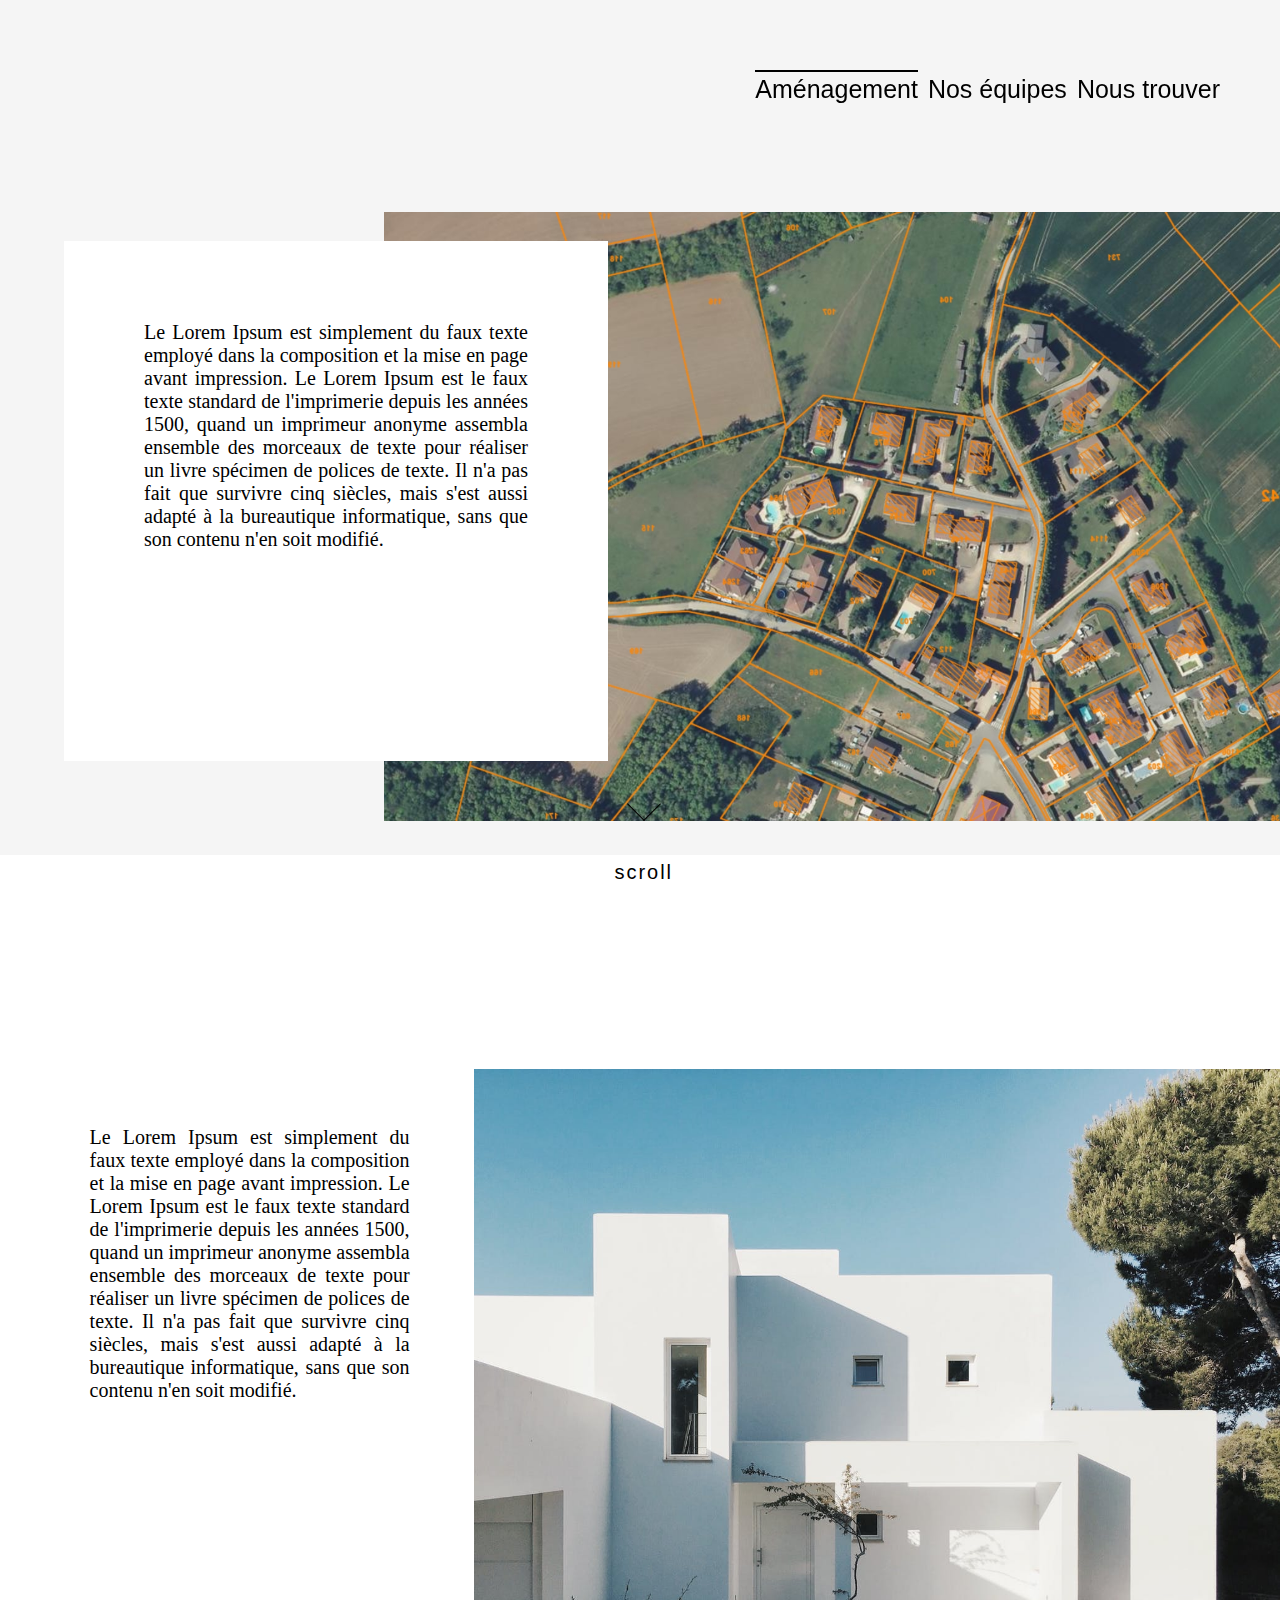
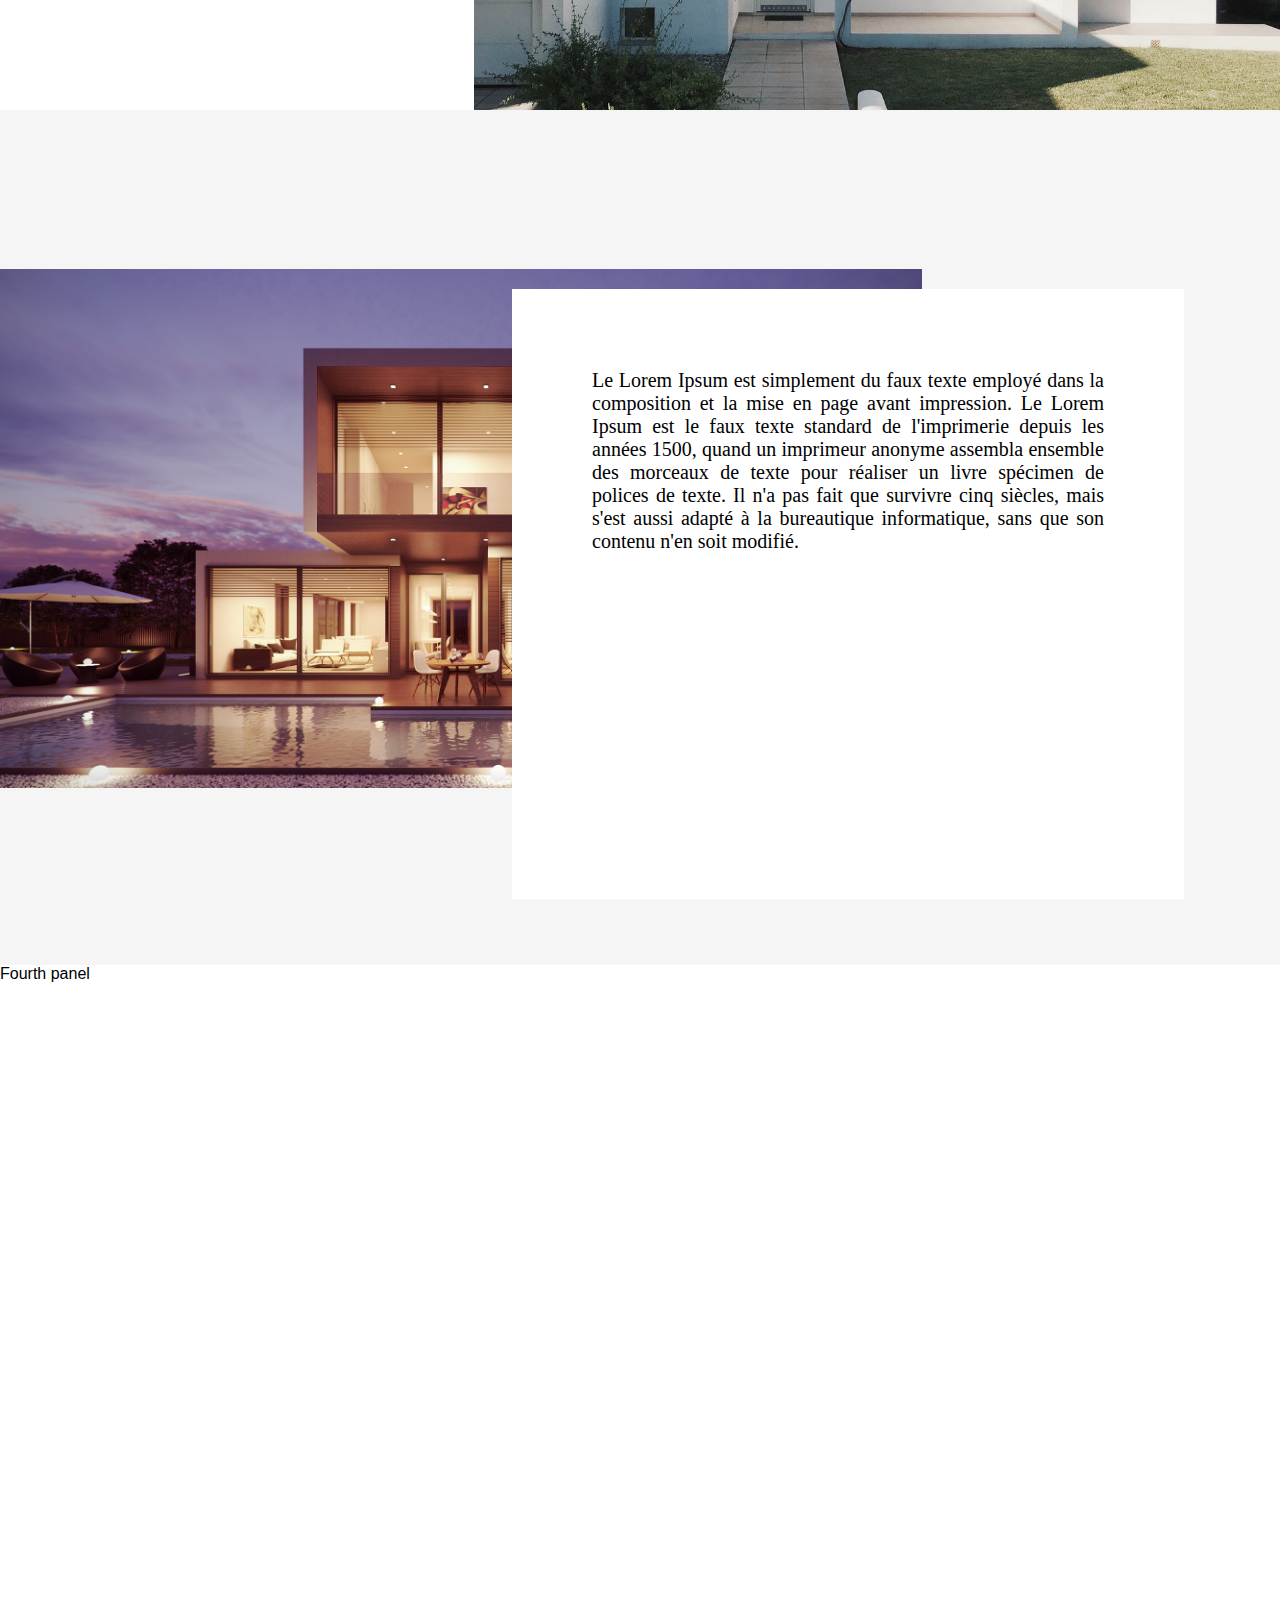
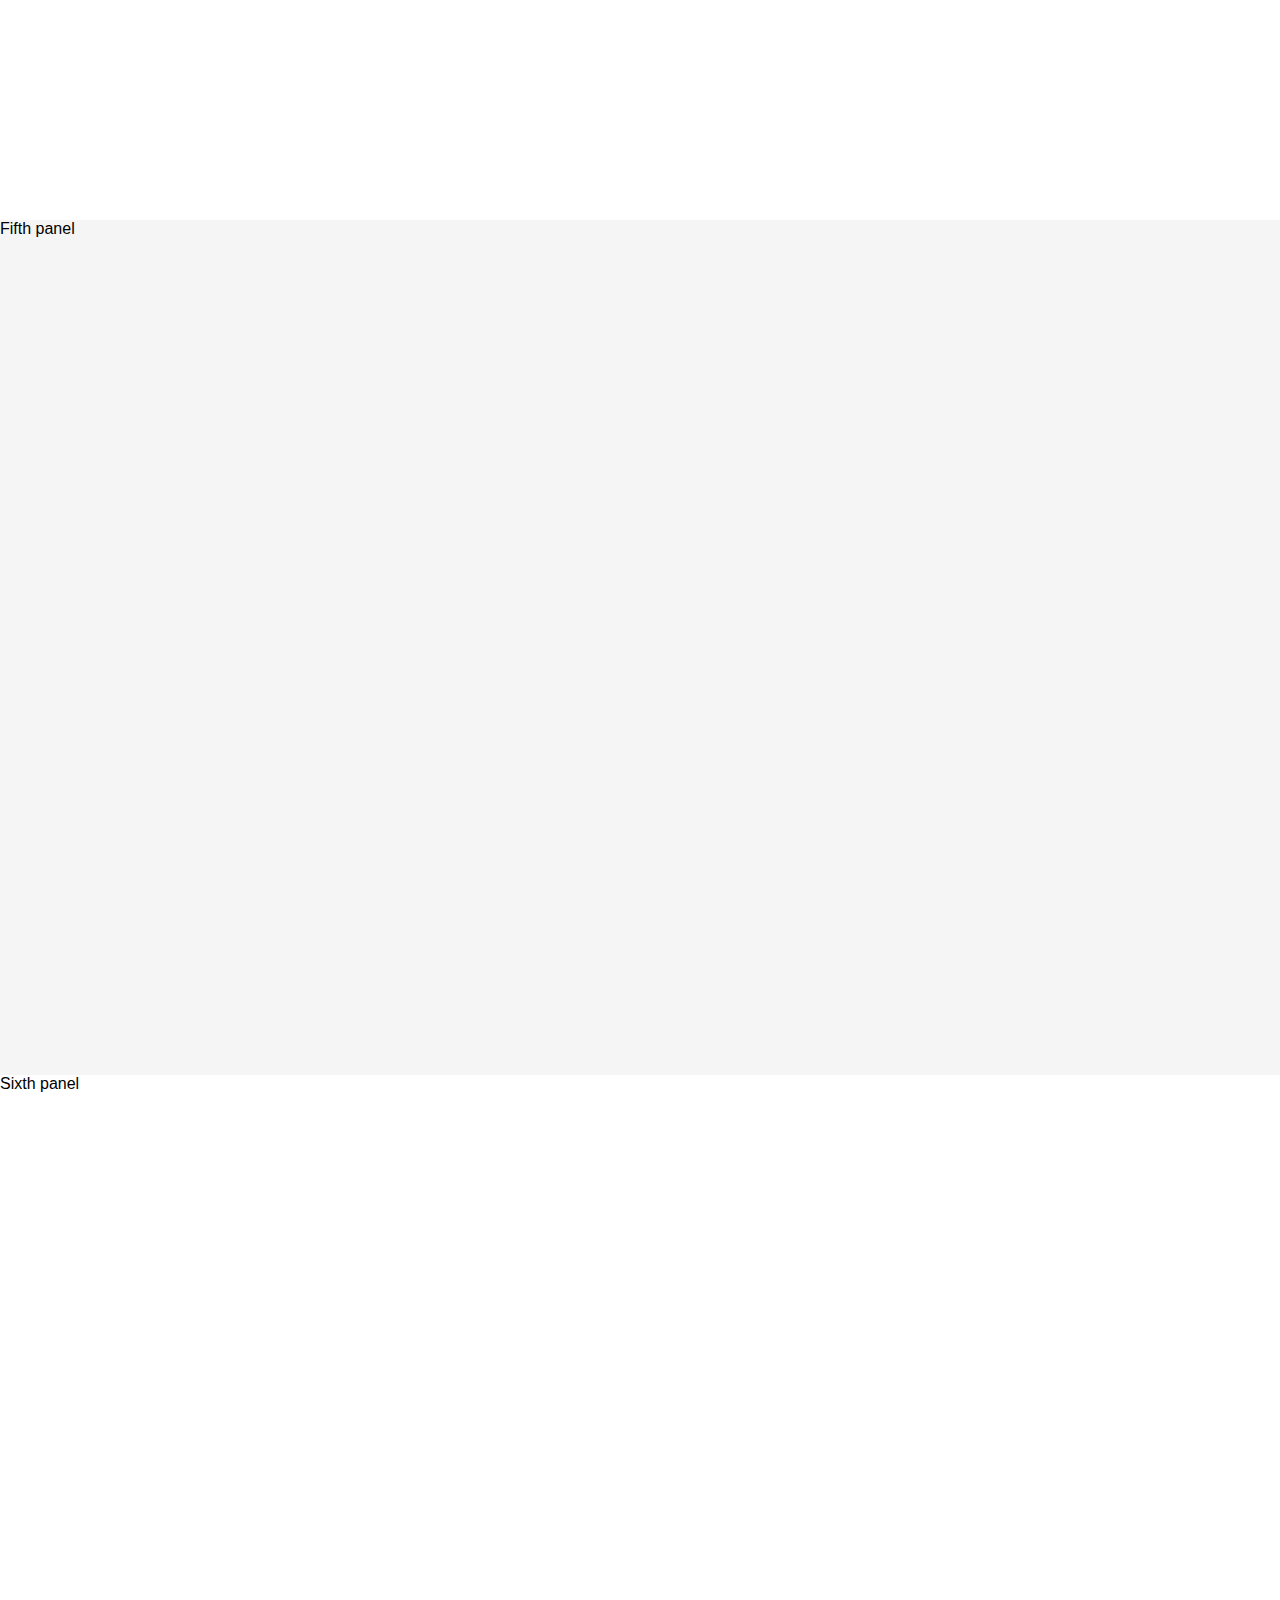
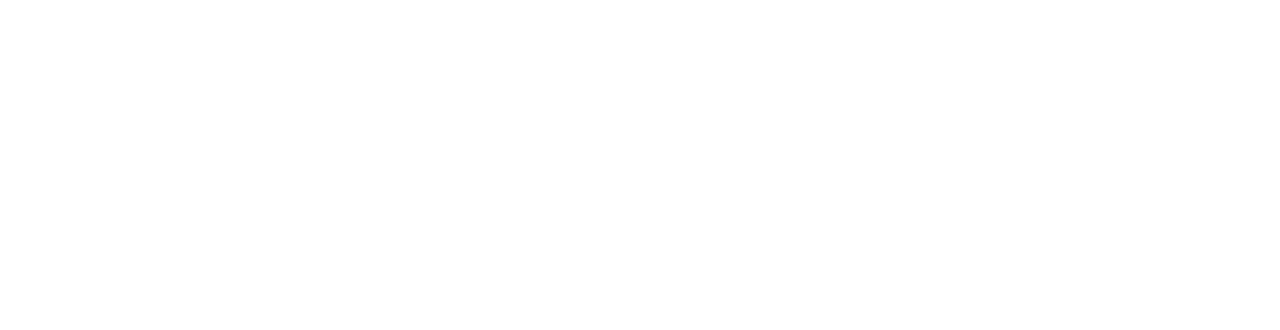
==== Capital Terre/amenagement.html @ e750281b "Addition des fichiers" ====
<!doctype html>
<html lang="fr">

<head>
    <meta charset="utf-8">
    <title>Projet</title>
    <link rel="stylesheet" href="styleAmenagement.css">
    <link href="https://fonts.googleapis.com/css?family=Cormorant+Garamond:300,300i,400,400i,500,500i,600,600i,700,700i|Overpass:100,100i,200,200i,300,300i,400,400i,600,600i,700,700i,800,800i,900,900i&display=swap" rel="stylesheet">
    <link href="https://fonts.googleapis.com/css?family=Playfair+Display:400,400i,700,700i,900,900i&display=swap" rel="stylesheet">
    <meta name="viewport" content="with=device-with, initial-scale=1.0, maximum-scalee=1.0, user-scalable=0"/>
</head>

<body>

<!--<audio class="audio1">
    <source src="FL03.aac" type="audio/aac">
</audio>-->

<div id="divIntro"></div>

<section id="section05" class="fleche">
    <a href="#section05"><span></span>scroll</a>
</section>

<div id="textTitreMob">Construction</div>

<div id="navbar" class="">

    <div id="divPetitLogoNav">
        <img id="imgPetitLogoNav" src="Asset/Image/logoPng.png" alt="petit logo du domaine">
        <img id="imgBurger" src="Asset/Image/burger.png" alt="burger">
    </div>

    <div id="sectionNav">
        <div id="sectionPlacement" class="">
            <a title="Titre du lien" href="index.html"><p class="onglet">Accueil</p></a>
            <a title="Titre du lien" href="construction.html"><p class="onglet">Construction</p></a>
            <a title="Titre du lien" href="amenagement.html"><p class="onglet">Aménagement</p></a>
            <a title="Titre du lien" href="nosequipes.html"><p class="onglet">Nos équipes</p></a>
            <a title="Titre du lien" href="noustrouver.html"><p class="onglet">Nous trouver</p></a>

        </div>
    </div>
</div>

    <!-- <div id="phraseTop"><p>espace privé de culte des <strong>arts souterrains </strong> <br/>et des <strong>musiques
         amplifiées </strong> ~ Altkirch / Sud~Alsace ~ </p></div>-->

</div>


<div id="mainStack">
    <div id="panel1" class="panel">

            <div class="divContenuPanel1">

                <p>Le Lorem Ipsum est simplement du faux texte employé dans la composition et la mise en page avant
                    impression. Le Lorem Ipsum est le faux texte standard de l'imprimerie depuis les années 1500, quand un
                    imprimeur anonyme assembla ensemble des morceaux de texte pour réaliser un livre spécimen de polices de
                    texte. Il n'a pas fait que survivre cinq siècles, mais s'est aussi adapté à la bureautique informatique,
                    sans que son contenu n'en soit modifié. </p>

                <img id="imgPanel1" src="Asset/Image/amenagement/cadastre1.jpg" alt="image Evenement">
                <img id="imgPanel1Mob"  src="Asset/Image/amenagement/cadastre1.jpg" alt="image Evenement">

            </div>

    </div>

    <div id="panel2" class="panel">

        <div class="divContenuPanel2">

            <p>Le Lorem Ipsum est simplement du faux texte employé dans la composition et la mise en page avant
                impression. Le Lorem Ipsum est le faux texte standard de l'imprimerie depuis les années 1500, quand un
                imprimeur anonyme assembla ensemble des morceaux de texte pour réaliser un livre spécimen de polices de
                texte. Il n'a pas fait que survivre cinq siècles, mais s'est aussi adapté à la bureautique informatique,
                sans que son contenu n'en soit modifié. </p>
            <img id="imgPanel2" src="Asset/Image/maison3.jpeg" alt="image Evenement">


            <!-- <img id="imgPanel2Mob"  src="Asset/Image/imageConstructionMob.jpg" alt="image Evenement">-->


        </div>
    </div>
    <div id="panel3" class="panel">

        <div class="divContenuPanel3">

            <p>Le Lorem Ipsum est simplement du faux texte employé dans la composition et la mise en page avant
                impression. Le Lorem Ipsum est le faux texte standard de l'imprimerie depuis les années 1500, quand un
                imprimeur anonyme assembla ensemble des morceaux de texte pour réaliser un livre spécimen de polices de
                texte. Il n'a pas fait que survivre cinq siècles, mais s'est aussi adapté à la bureautique informatique,
                sans que son contenu n'en soit modifié. </p>

            <img id="imgPanel3" src="Asset/Image/maison2.jpg" alt="image Evenement">

        </div>
    </div>
    <div id="panel4" class="panel">
        <a name="4"></a>
        Fourth panel
    </div>
    <div id="panel5" class="panel">
        <a name="5"></a>
        Fifth panel
    </div>
    <div id="panel6" class="panel">
        <a name="6"></a>
        Sixth panel
    </div>
</div>


<script src="https://ajax.googleapis.com/ajax/libs/jquery/3.4.1/jquery.min.js"></script>
<script src="scriptAmenagement.js"></script>
</body>
</html>
---- Capital Terre/styleAmenagement.css ----
@font-face {
    font-family: "Ma Super Fonte medium";
    src: url('Asset/font/Futura/Vfutura-Medium.otf');
    font-weight: 600;

}





@font-face {
    font-family: "Ma Super Fonte light";
    font-weight: 300;
    src: url('Asset/font/Futura/Vfutura-Light.otf');

}

@font-face {
    font-family: "Ma Super Fonte heavy";
    font-weight: 600;
    src: url('Asset/font/Futura/Vfutura-Heavy.otf');
}

@font-face {
    font-family: "Ma Super Fonte bold";
    font-weight: bold;
    src: url('Asset/font/Futura/Vfutura-Bold.otf');
}

@font-face {
    font-family: "Astloch normal";
    src: url('Asset/font/Astloch/Astloch-Regular.ttf');
}

@font-face {
    font-family: "Astloch bold";
    font-weight: bold;
    src: url('Asset/font/Astloch/Astloch-Bold.ttf');
}

body {
    font-family: "Ma Super Fonte", Helvetica, Arial, sans-serif;
    height: 400VH;
    scroll-behavior: inherit;

}

a:link
{
    text-decoration:none;
    color: black;
}

a
{
    text-decoration:none;
    color: black;
}


#divHeaderFixe {
    width: 100vw;
    position: fixed;
    z-index: 100;

}


video {
    position: relative;
    top: 50%;
    left: 50%;
    min-width: 100%;
    min-height: 100%;
    width: auto;
    height: auto;
    z-index: -100;
    transform: translateX(-50%) translateY(-50%);
    /* background: url('//demosthenes.info/assets/images/polina.jpg') no-repeat;
      background-size: cover;*/
    transition: 0.1s opacity;
}

.stopfade {
    opacity: .5;
}

.videoTop {
    width: 100%;
    height: 100vh;
    overflow: hidden;

}



#navbar {
    position: relative;
    height: 10vh;
    width: 100%;
    position: fixed;
    display: flex;
    justify-content: flex-end;
    margin-top: 5vh;
    position: fixed;
    z-index: 2000;


}

#divIntro{
    position: absolute;
    top: 0;
    left: 0;
    width: 100vw;
    height: 100vh;
    background-color: white;
    z-index: 300;

}

#imgPetitLogoNav{
    position: absolute;
width: 5vw;
    height: auto;
    margin-top: 10px;
    right: 65vw;
    opacity: 0;
    transition: opacity 2s;

}

#imgBandeOblique{
    position: absolute;
    width: auto;
    height: 120vh;
    margin-top: 0;
    left: 40vw;
    opacity: 0.1;
    transition: opacity 0.1s;

}
#logo1{
position: absolute;
    top: 60%;
    right: 5%;
    left:-5%;

    max-width: auto;
    /*  height: 1000px;*/
    height: 1vh;
    opacity: 0;

    margin-top: 0;
transition: opacity 4s, left 2.8s, height 2.8s, top 2.8s;
    z-index: 500;

}

#logo2{
    position: absolute;
    top: 60%;
    right: 5%;
    left:-5%;

    max-width: auto;
    /*  height: 1000px;*/
    height: 1vh;
    opacity: 0;

    margin-top: 0;
    transition: opacity 4s, left 2.5s, height 2s, top 2s;
    z-index: 500;

}

#imgBurger{display: none;}

#sectionNav {

    display: flex;
    flex-direction: row;
    justify-content: flex-end;
    width: 80%;
    margin-left: 70vh;
    margin-right: 5vh;


}


#sectionPlacement {
    position: relative;
    width: 100%;
    display: flex;
    /*flex-direction: column;*/
    flex-direction: row;
    justify-content: space-around;
    /* justify-content: flex-start;*/
    margin-right: 0vh;
    color: black;
    font-size: 25px;
    font-family: "Ma Super Fonte medium", Helvetica, Arial, sans-serif;
    opacity: 1;
    padding-left: 10px;
    padding-right: 10px;
    background: rgba(255,255,255,0);
    transition: background-color 0.3s, color 0.3s;
}



.onglet{
    padding-left: 0px;
    padding-right: 0px;
    padding-top: 3px;
    margin-left: 5px;
    margin-right: 5px;
    border-top: solid 2px;
    border-top-color:rgba(0,0,0,0);
    background-color: rgba(255,255,255,0);
    height: 40px;
    opacity: 0;
    transition: padding-right 0.5s, padding-left 0.5s, background-color 0.5s, opacity 6s;
    white-space: nowrap;


}


.onglet:hover{
    cursor: pointer;
    padding-left: 30px;
    padding-right: 30px;
    padding-top: 3px;
    border-top: solid 2px;
    border-top-color: rgb(0, 0, 0);
    background-color: rgba(255,255,255,1);
    transition: padding-right 0.5s, padding-left 0.5s, background-color 0.5s, border-top-color 0.5s;
}

.ongletSurFondBlanc:hover{

    background-color: rgba(255,255,255,1);
    border-top-color:rgba(0,0,0,1);


}


#divLogoNav {
    width: 40%;
    left: 0px;
    min-width: 500px;
    transition: opacity 0.3s;
    height: 100%;

}

#imgLogoNav {
    position: absolute;
    top: -10%;
    right: 5%;
    left:-55%;

    max-width: auto;
  /*  height: 1000px;*/
    height: 120vh;
    opacity: 0;

    margin-top: 0;
    transition: opacity 4s, left 2s, height 2s;
    z-index: 400;

}


#divTextCapitalsTerre {
    position: absolute;
    width: 100%;

    height: 300px;
    top: 44%;
    left: 0;
    transition: opacity 0.1s;
    background-color: rgba(255,255,255,0.055);
    padding-left: 51vw;
   /* margin-top: -2vh;*/
   /* padding-bottom: 1px;
    padding-top: 1px 0;
*/
}

#textCapitalsTerre{

    /*font-family: 'Overpass', sans-serif;*/
   /*font-family: 'Cormorant Garamond', serif;*/
    font-family: 'Playfair Display', serif;
    /* font-family: "Ma Super Fonte light";*/
    /*position: relative;*/
    font-weight: 400;
   /* top:-100%;
    left: 0;*/
    margin-top: 0px;
    font-size: 7em;
    color: white;
    opacity: 0;
    letter-spacing: 0px;
   /* text-shadow:  2px 8px 3px rgba(0,0,0,0.1),
    0px -5px 35px rgba(255,255,255,0.5);*/
    transition: opacity 3s, letter-spacing 1s, padding-left 2s, font-size 1s;

}


#textTerres{
   /* font-family: 'Cormorant Garamond', serif;*/
    font-family: 'Playfair Display', serif;

   /* font-family: 'Overpass', sans-serif;*/
    /* font-family: "Ma Super Fonte light";*/
    position: relative;
    font-weight: 400;
    top: 0;
    left: 0;
    font-size: 7em;
    color: white;
    opacity: 0;
    letter-spacing: 0px;

    padding-left: 40vw;
    margin-top: 0vh;
    transition: opacity 3s, letter-spacing 1s, padding-left 2s, font-size 1s;

}

.paddingLefttMax{
    padding-left: 20vw;
}
.paddingLefttMaxT{
 right: -40%;
    visibility: hidden;
}


#phraseTop {
    position: absolute;
    color: white;
    font-size: 22px;
    font-family: "Ma Super Fonte light", Helvetica, Arial, sans-serif;
    letter-spacing: 7px;

    top: 64%;
    left: 60%;
    transition: opacity 0.1s;

}

#contenu {

    position: absolute;
    width: 100%;
    height: 95vh;
    top: 95vh;
    background-color: #f5f5f5;
    z-index: 101;
    opacity: 0.2;

}

/*/////    FLECHE QUI CLIGNOTTE   ////////////////////////////////////////////////////////////////////////////////////////////////////////*/

.fleche a {
    z-index: 2;
    display: inline-block;
    -webkit-transform: translate(0, -50%);
    transform: translate(0, -50%);
    color: black;
    font-family: "Ma Super Fonte light", Helvetica, Arial, sans-serif;
    letter-spacing: .1em;
    text-decoration: none;
    transition: opacity .3s;
}
.flech a:hover {
    opacity: .5;
}


#section05 a {
    padding-top: 70px;
}
#section05 a span {
    position: absolute;
    top: 0;
    left: 50%;
    width: 24px;
    height: 24px;
    margin-left: -12px;
    border-left: 1px solid black;
    border-bottom: 1px solid black;
    -webkit-transform: rotate(-45deg);
    transform: rotate(-45deg);
    -webkit-animation: sdb05 1.5s infinite;
    animation: sdb05 1.5s infinite;
    box-sizing: border-box;
}
@-webkit-keyframes sdb05 {
    0% {
        -webkit-transform: rotate(-45deg) translate(0, 0);
        opacity: 0;
    }
    50% {
        opacity: 1;
    }
    100% {
        -webkit-transform: rotate(-45deg) translate(-20px, 20px);
        opacity: 0;
    }
}
@keyframes sdb05 {
    0% {
        transform: rotate(-45deg) translate(0, 0);
        opacity: 0;
    }
    50% {
        opacity: 1;
    }
    100% {
        transform: rotate(-45deg) translate(-20px, 20px);
        opacity: 0;
    }
}



.fleche{
    position: absolute;
    top: 98vh;
    left: 48%;
    z-index: 2;
    display: inline-block;
    -webkit-transform: translate(0, -50%);
    transform: translate(0, -50%);
    color: #fff;
    font : normal 400 20px/1 'Josefin Sans', sans-serif;
    letter-spacing: .1em;
    text-decoration: none;
    transition: opacity .3s;
    z-index: 300;
}
.fleche a:hover {
    opacity: .5;
}

#imgPanel1Mob{
    display: none;
}

    /*transition: opacity 0.3s;*/






/*/////  FIN  FLECHE QUI CLIGNOTTE   ////////////////////////////////////////////////////////////////////////////////////////////////////////*/







* {
}
html, body {
    margin: 0;
    padding: 0;
    height: 100%;
}

#leftSidebar {
    position: fixed;
    top: 0;
    bottom: 0;
    left: 0;
    z-index: 2; /* needs to stay on top of the mainStack AND the sidePanel */
    /* for demo only: */
    min-width: 250px;
    border-right: 1px solid #000;
    background-color: rgba(255,255,255,0.5);
}
#leftSidebar > ul {
    /* all of these are for demo only: */
    list-style: none;
    margin: 0;
    padding: 0;
    width: 100%;
}
#leftSidebar > ul > li {
    /* all of these are for demo only: */
    width: 100%;
    padding: 10px 20px;
    border-bottom: 1px solid #999;
}
#panel1, #panel2, #panel3, #panel4, #panel5, #panel6 {

position: relative;
    /* all of these are for demo only: */
    width: 100%;
    height: 95vh;
    /* css3 way to say 100% of the viewport height. works on IE9+ and modern browsers. needs patch for iOS devices: https://gist.github.com/pburtchaell/e702f441ba9b3f76f587. also needs patch for print stylesheets (height:auto). */
z-index: 250;
}

.panel{
    overflow: hidden;
}

#panel1, #panel3, #panel5 {
    /* for demo only: */
    background-color: whitesmoke;
    opacity: 1;
}

#panel1{
    opacity: 1;

}

#panel2, #panel4, #panel6 {
    /* for demo only: */
    background-color: white;
    opacity: 1;
}

#panel2{
   /* -webkit-box-shadow: 0px 0px 37px 11px rgba(255,255,255,1);
    -moz-box-shadow: 0px 0px 37px 11px rgba(255,255,255,1);
    box-shadow: 0px 0px 37px 11px rgba(255,255,255,1);*/

    opacity: 1;
}


.divContenuPanel1{
    display: flex;
    flex-direction: row;
    position: relative;
    top: 30%;
    left: 10%;
    width: 80%;
    height: auto;
}

.divContenuPanel1 > p{
    font-family: "Ma Super Fonte light", Verdana;
    font-size: 20px;
    position: absolute;
    background-color: white;
    top: -4vh;
    left: -5vw;
    z-index: 2000;
    width: 30vw;
    height: 40vh;
    padding: 80px;
    text-align: justify;

}


#imgPanel1{
    width: 90%;
    height: 35%;
    margin-left: 20vw;
    margin-top: -5vh;
    object-fit: cover;

}

#imgPanel1Mob{
    width: 40%;
    height: auto;
    margin-right: 10vw;
    object-fit: cover;

}


.divContenuPanel2{
     display: flex;
     flex-direction: row;
     position: relative;
     top: 25%;
     left: 10%;
     width: 90%;
     height: auto;
 }

.divContenuPanel2 > p{
    font-family: "Ma Super Fonte light", Verdana;
    font-size: 20px;
    margin-top: 5%;
    margin-left: -3vw;
    margin-right: 5vw;
    text-align: justify;



}


#imgPanel2{
    width: 70%;
    height: auto;

    object-fit: cover;

}


.divContenuPanel3{
    display: flex;
    flex-direction: row;
    position: relative;
    top: 26%;
    left: 10%;
    width: 80%;
    height: auto;
}

.divContenuPanel3 > p{
    font-family: "Ma Super Fonte light", Verdana;
    font-size: 20px;
    position: absolute;
    background-color: white;
    top: -7vh;
    left: 30vw;
z-index: 2000;
    width: 40vw;
    height: 50vh;
    padding: 80px;
    text-align: justify;
}


#imgPanel3{
    width: 90%;
    height: 35%;
    margin-left: -10vw;
    margin-top: -7vh;
    object-fit: cover;

}


.divContenuPanel4{
    display: flex;
    flex-direction: row;
    position: relative;
    top: 26%;
    left: 5%;
    width: 80%;
    height: auto;
}

.divContenuPanel4 > p{
    font-family: "Ma Super Fonte light", Verdana;
    font-size: 20px;
    top: -7vh;
    left: -3vw;
    z-index: 2000;
    width: 25vw;
    height: 40vh;
    padding: 50px;
    padding-left: 70px;

    color: black;

    text-align: justify;
}


#imgPanel4{
    position: absolute;
    top: 0vh;
    left: 30vw;
    width: auto;
    height: 70vh;

    object-fit: cover;

}





#sidePanelButton {
    position: fixed;
    top: 0;
    right: 0;
    /* for demo only: */
    cursor: pointer;
    padding: 40px;
    border: 1px solid #000;
    background-color: tomato;
}
#sidePanel {
    width: 100%;
    height: 100vh; /* css3 way to say 100% of the viewport height. works on IE9+ and modern browsers. needs patch for iOS devices: https://gist.github.com/pburtchaell/e702f441ba9b3f76f587. also needs patch for print stylesheets (height:auto). */
    position: fixed;
    overflow-x: hidden;
    overflow-y: auto;
    top: 0;
    left: 100%;
    transition: left 0.4s; /* creates sliding motion */
    -webkit-transition: left 0.4s;
    z-index: 1; /* needs to be above the mainStack */
    background-color: tomato; /* you need to set a background-color here so this panel covers up the others when it slides in. */
    /* for demo only: */
    text-align: center;
    font-size: 50px;
}
#sidePanel.open {
    left: 0; /* move the sidePanel into the viewport when you click the button */
}

#textTitreMob {
    display: none;
}

@media screen and (max-width: 1240px) {


    #sectionPlacement {
        width: 130%;
        display: flex;
        flex-direction: row;
        justify-content: flex-start;

        height: 80px;
    }

    #sectionNav{
        margin-left: -20vw;
        margin-right: 0vh;
        width: 80vw;

    }

    #navbar{

        magin-left:-100px;

    }


    .onglet{

        padding-left: 0px;
        padding-right: 0px;
        padding-top: 3px;
        margin-left: 15px;
        margin-right: 15px;
        border-top: solid 2px;
        border-top-color:rgba(180,15,0,0);
        background-color: rgba(255,255,255,0);
        transition: padding-right 0.5s, padding-left 0.5s, background-color 0.5s;
    }


    #sectionPlacement {
        font-size: 22px;
    }


    #phraseTop {
        font-size: 17px;
        left: 35%;
    }

    #imgLogoNav {
        display: none;
    }

    #logo1div{
    display: none;
    }

    #logo2div{
        display: none;

    }


    #imgPetitLogoNav{
        left: 40px;
    }



}




@media screen and (max-width: 850px) {

    #imgPetitLogoNav{
        position: absolute;
        width: 5vw;
        height: auto;
        margin-top: 10px;
      left: 20px;
        opacity: 0;
        transition: opacity 2s;

    }


    #divTextCapitalsTerre {
        padding-left: 41vw;

    }

    .onglet{
        font-size: 17px;
    }
}

@media screen and (max-width: 700px) {

    #imgPanel1{
        display: none;
        visibility: hidden;
    }
    #imgPanel2{
        display: none;
    }

    #imgPanel1{
        display: block;
    }


    #imgPanel1Mob {
    width: 40%;
    height: auto;
    margin-right: 10vw;
    object-fit: cover;
    }

    #sectionPlacement {
        width: 100%;
        display: flex;
        flex-direction: column;
        justify-content: flex-start;
        margin-left: 90vh;
        height: 60vh;
    }

    .onglet{
        margin-bottom: 10px;
        margin-top: 10px;
        padding-right: 20px;
        padding-left: 20px;

    }


    .onglet:hover{

        padding-left: 20px;
        padding-right: 20px;
        padding-top: 3px;
        margin-left: 5px;
        margin-right: 5px;

        cursor: pointer;
       /* padding-right: 0px;
        padding-top: 0px;*/
        border-top: solid 2px;
        border-top-color:rgba(255,255,255,1);
        background-color: rgba(255,255,255,0.1);
        transition: padding-right 0.5s, padding-left 0.5s, background-color 0.5s, border-top-color 0.5s;
    }

    #sectionPlacement {
       display: none;
    }




    #divTextCapitalsTerre {
        position: absolute;
        width: 100%;
        height: 230px;
        top: 55%;
        left: 0;
        transition: opacity 0.1s;
        background-color: rgba(255,255,255,0.055);
        padding-left: 10vw;
        /* margin-top: -2vh;*/
        /* padding-bottom: 1px;
         padding-top: 1px 0;
     */
    }


    #imgPetitLogoNav{
        opacity: 1;
    }


    #sectionNav p {
        color: white;
        font-size: 20px;
        font-family: "Ma Super Fonte medium", Helvetica, Arial, sans-serif;

        margin-left: 7vh;
        margin-right: 3vw;

    }

    #phraseTop {
        display: none;
    }

    #imgPetitLogoNav{
        position: absolute;
        width: 10vh;
        height: auto;
        margin-top: -2vh;
        left: 5vw;
        opacity: 0;
        transition: opacity 2s;

    }
    #imgBurger{
        display: block;
        position: absolute;
        width: 7vh;
        height: auto;
        margin-top: -1vh;
        right: 3.5vw;
        opacity: 0.2;
        transition: opacity 2s;
    }

    #textLeDomaine{
        top: 0%;
        left: 1%;
        font-size: 2em;
    }

    #mainStack{
        margin-left: 0;
    }

    #panel1, #panel2, #panel3, #panel4, #panel5, #panel6 {
        width: 100vw;

    }


    .divContenuPanel1{
        display: flex;
        flex-direction: column;
        position: relative;
        top: 17vh;
        left: 10%;
        width: 80%;
        height: auto;
    }

    .divContenuPanel1 > p{
        font-family: "Ma Super Fonte light", Verdana;
        font-size: 17px;

    }

    #textTitreMob{
display: block;
        position: absolute;
        top: 6vh;
        left: 40vw;

        font-family: "Ma Super Fonte medium", Verdana;
        border-top: solid 1px;
        border-top-color:rgba(0,0,0,1);
        font-size: 20px;
        z-index: 400;


    }


    #imgPanel1{
display: none;


    }
    #imgPanel1Mob{
        display: block;
        width: 100%;
        height: auto;


    }

    .divContenuPanel2{
        display: flex;
        flex-direction: column;
        position: relative;
        top: 30%;
        left: 10%;
        width: 80%;
        height: auto;
    }

    .divContenuPanel2 > p{
        font-family: "Ma Super Fonte light", Verdana;
        font-size: 20px;

    }


    #imgPanel2{
        width: 100%;
        height: auto;

    }







    .displaynone{
        visibility: hidden;
        display: none;
    }

    }

@media screen and (max-height: 500px) {



}


@media screen and (max-height: 400px) and (max-width: 670px) {

    #divTextCapitalsTerre {
        position: absolute;
        width: 100%;
        height: 160px;
        top: 35%;
        left: 0;
        transition: opacity 0.1s;
        background-color: rgba(255,255,255,0.055);
        padding-left: 10vw;
        padding-top: 5vh;
        padding-bottom: 5vh;




    }

}



@media screen and (max-device-width: 800px) {
   /* html {
        background: url(Asset/Image/fondHerbePortrait.jpg) #000 no-repeat center center fixed;
        background-size: cover ;
    }

    #bgvid {
        display: none;
    }*/
}
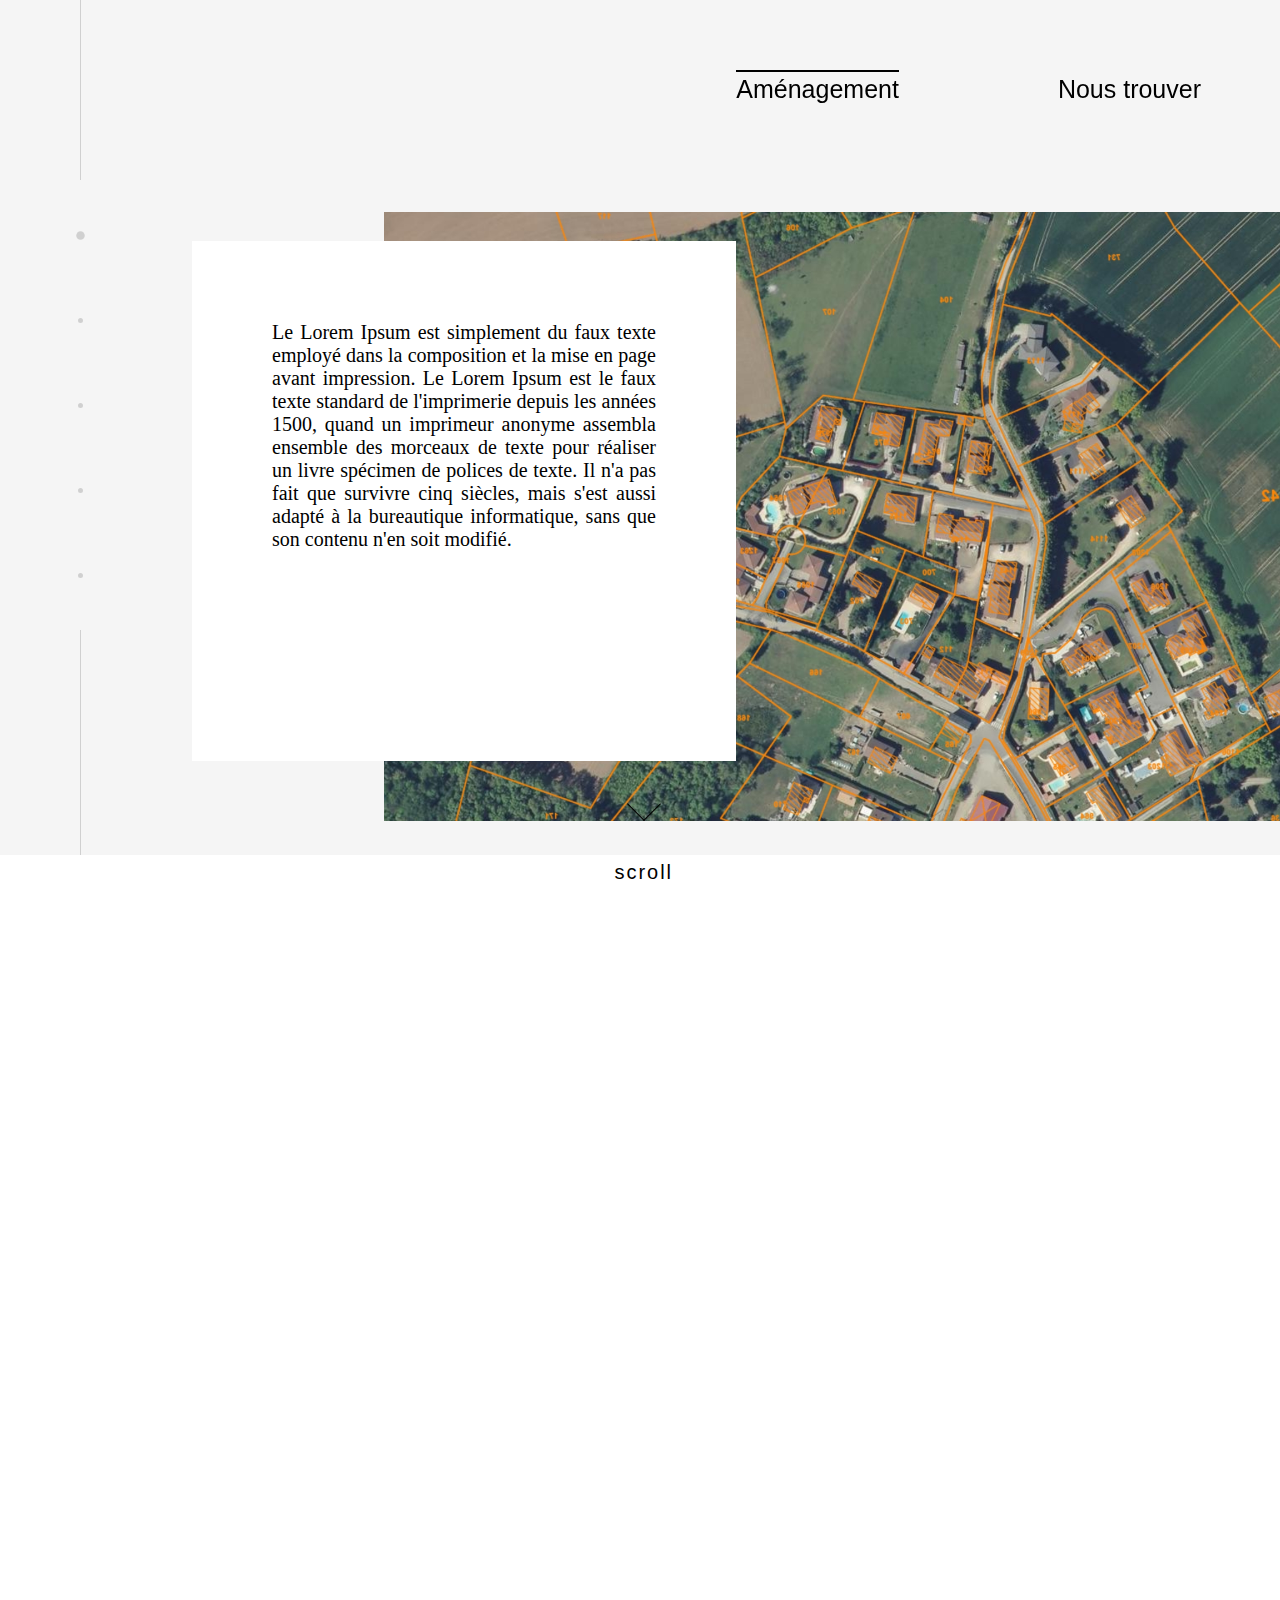
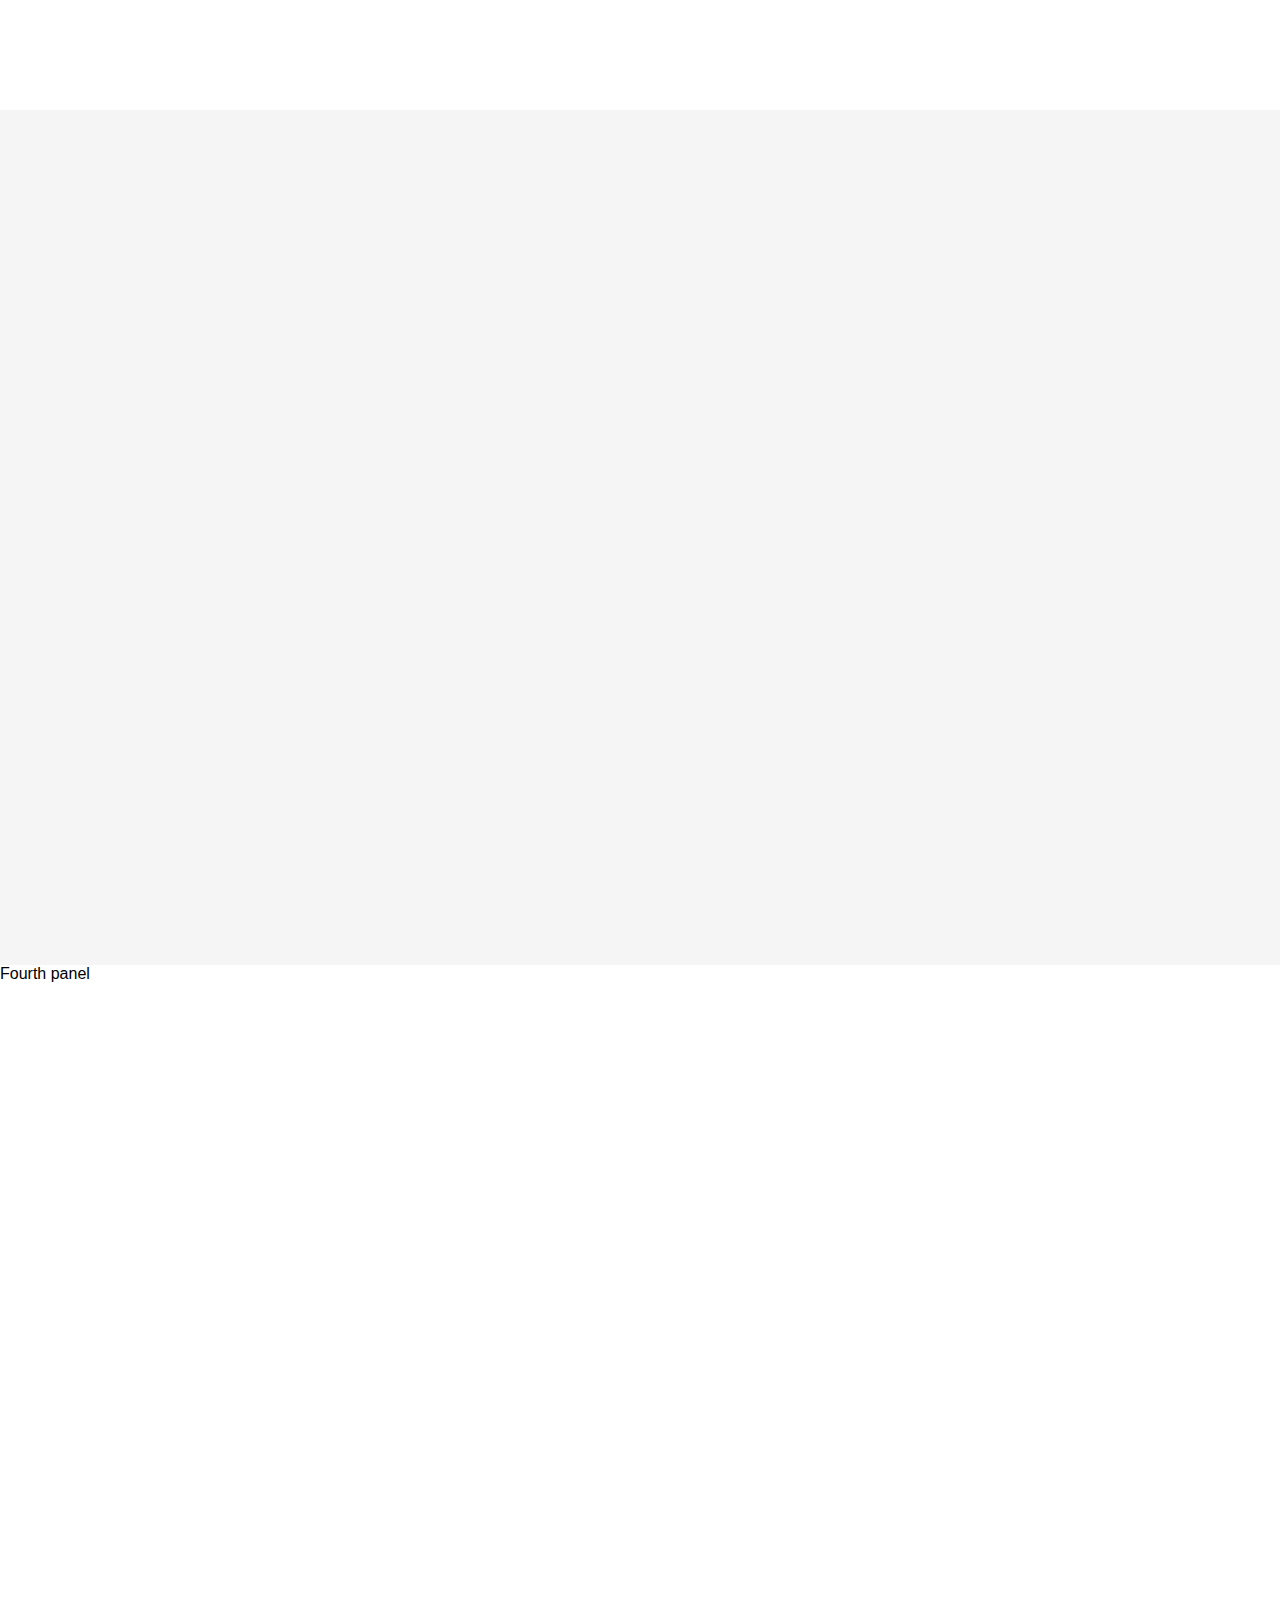
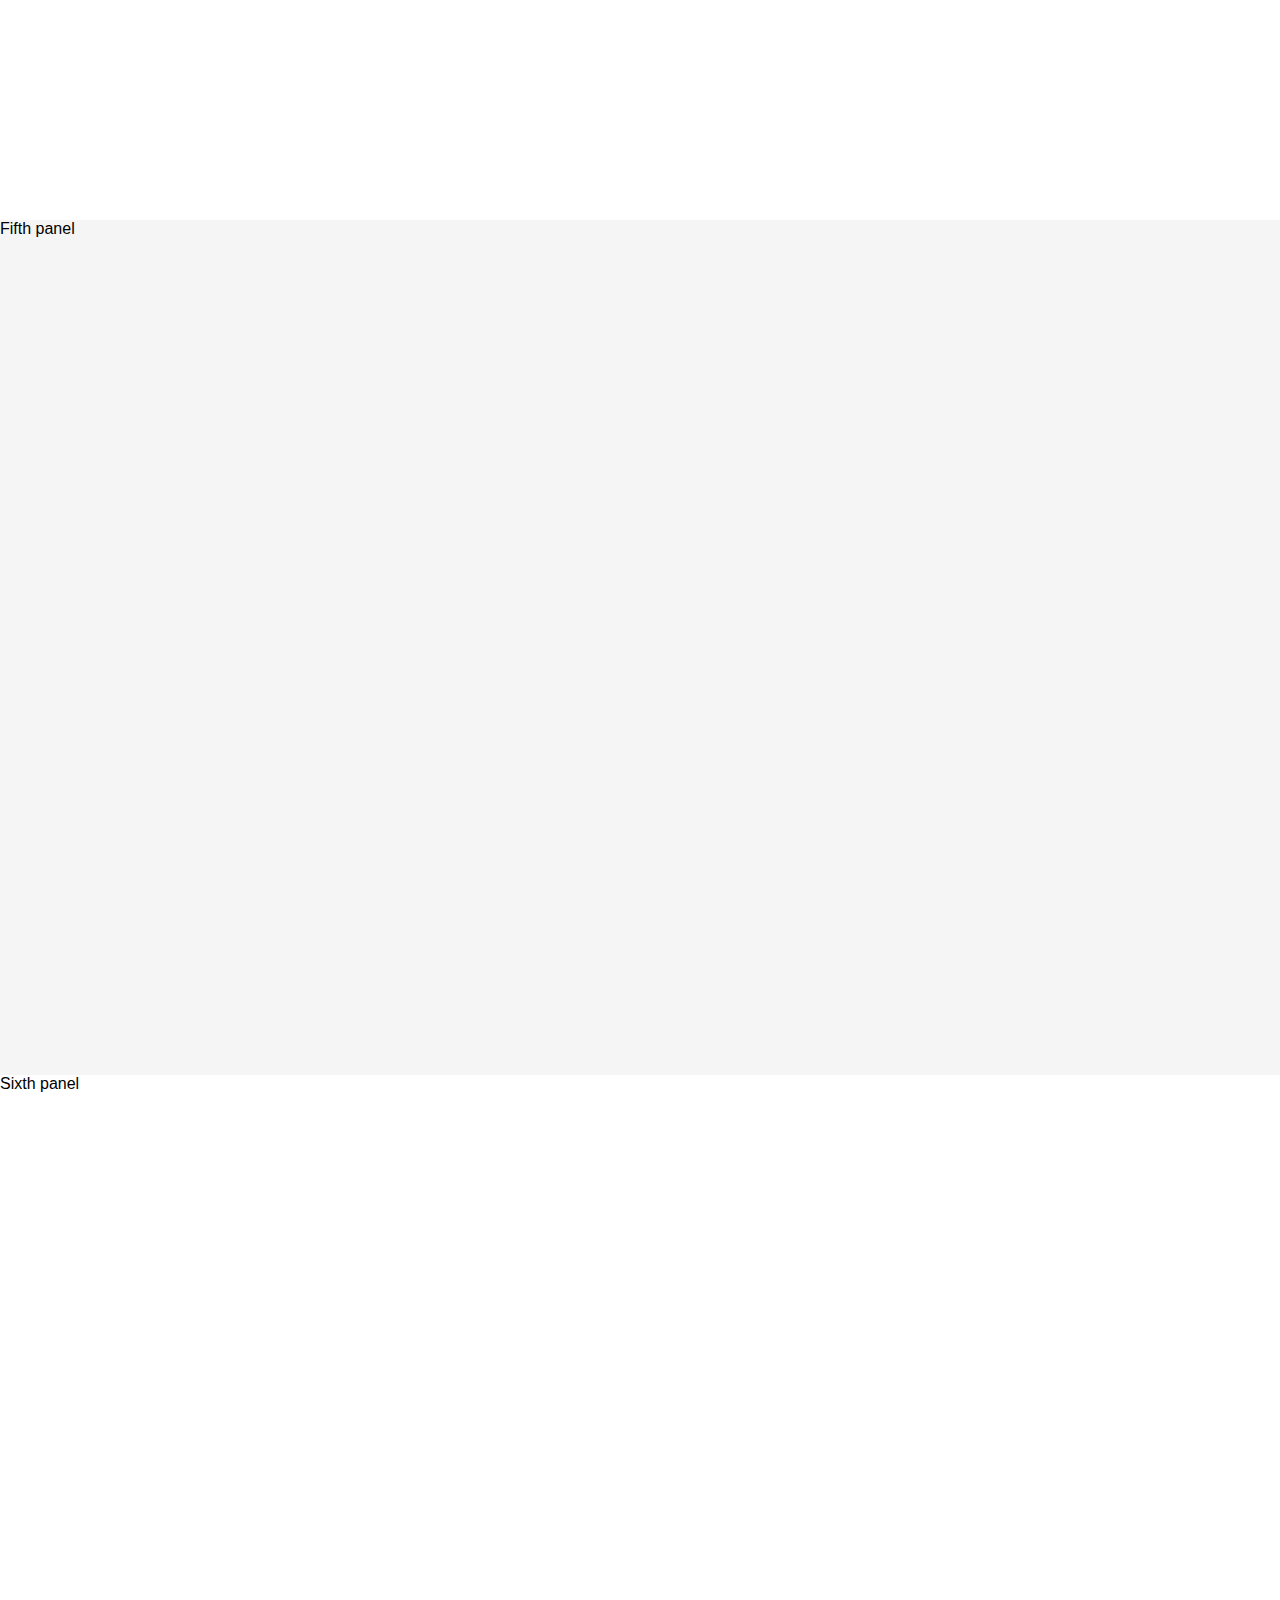
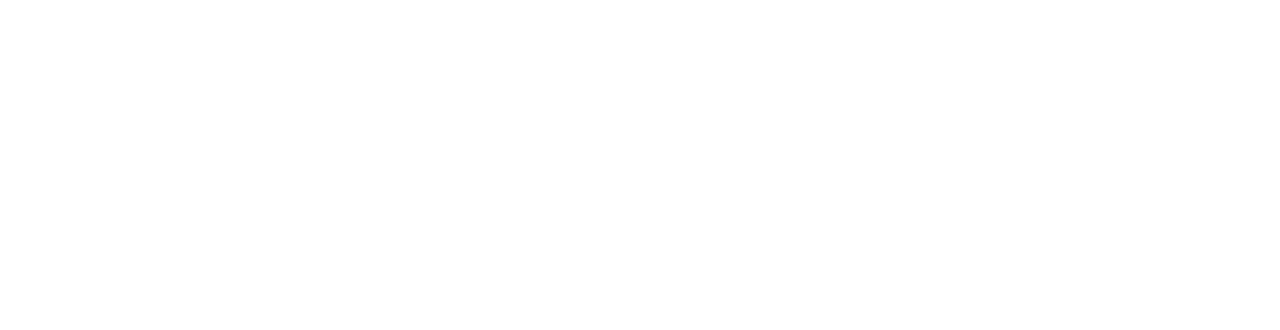
==== commit 20276491: "cool" ====
--- a/Capital Terre/amenagement.html
+++ b/Capital Terre/amenagement.html
@@ -41,7 +41,22 @@
 
         </div>
     </div>
+    <div id="indicator">
+        <div id="indice1"></div>
+        <div id="indice2"></div>
+        <div id="indice3"></div>
+        <div id="indice4"></div>
+        <div id="indice5"></div>
+    </div>
 </div>
+
+
+
+<div id="trait1"></div>
+<div id="trait2"></div>
+</div>
+
+
 
     <!-- <div id="phraseTop"><p>espace privé de culte des <strong>arts souterrains </strong> <br/>et des <strong>musiques
          amplifiées </strong> ~ Altkirch / Sud~Alsace ~ </p></div>-->
@@ -54,7 +69,7 @@
 
             <div class="divContenuPanel1">
 
-                <p>Le Lorem Ipsum est simplement du faux texte employé dans la composition et la mise en page avant
+                <p id="textP1">Le Lorem Ipsum est simplement du faux texte employé dans la composition et la mise en page avant
                     impression. Le Lorem Ipsum est le faux texte standard de l'imprimerie depuis les années 1500, quand un
                     imprimeur anonyme assembla ensemble des morceaux de texte pour réaliser un livre spécimen de polices de
                     texte. Il n'a pas fait que survivre cinq siècles, mais s'est aussi adapté à la bureautique informatique,
@@ -71,7 +86,7 @@
 
         <div class="divContenuPanel2">
 
-            <p>Le Lorem Ipsum est simplement du faux texte employé dans la composition et la mise en page avant
+            <p id="textP2">Le Lorem Ipsum est simplement du faux texte employé dans la composition et la mise en page avant
                 impression. Le Lorem Ipsum est le faux texte standard de l'imprimerie depuis les années 1500, quand un
                 imprimeur anonyme assembla ensemble des morceaux de texte pour réaliser un livre spécimen de polices de
                 texte. Il n'a pas fait que survivre cinq siècles, mais s'est aussi adapté à la bureautique informatique,
@@ -88,7 +103,7 @@
 
         <div class="divContenuPanel3">
 
-            <p>Le Lorem Ipsum est simplement du faux texte employé dans la composition et la mise en page avant
+            <p id="textP3">Le Lorem Ipsum est simplement du faux texte employé dans la composition et la mise en page avant
                 impression. Le Lorem Ipsum est le faux texte standard de l'imprimerie depuis les années 1500, quand un
                 imprimeur anonyme assembla ensemble des morceaux de texte pour réaliser un livre spécimen de polices de
                 texte. Il n'a pas fait que survivre cinq siècles, mais s'est aussi adapté à la bureautique informatique,
--- a/Capital Terre/styleAmenagement.css
+++ b/Capital Terre/styleAmenagement.css
@@ -4,10 +4,6 @@
     font-weight: 600;
 
 }
-
-
-
-
 
 @font-face {
     font-family: "Ma Super Fonte light";
@@ -183,8 +179,8 @@
     flex-direction: row;
     justify-content: flex-end;
     width: 80%;
-    margin-left: 70vh;
-    margin-right: 5vh;
+    margin-left: 40vw;
+    margin-right: 5vw;
 
 
 }
@@ -544,7 +540,10 @@
 }
 
 
+
+
 .divContenuPanel1{
+
     display: flex;
     flex-direction: row;
     position: relative;
@@ -555,28 +554,42 @@
 }
 
 .divContenuPanel1 > p{
+
+
     font-family: "Ma Super Fonte light", Verdana;
     font-size: 20px;
     position: absolute;
     background-color: white;
     top: -4vh;
-    left: -5vw;
+    left: 5vw;
     z-index: 2000;
     width: 30vw;
     height: 40vh;
     padding: 80px;
     text-align: justify;
 
+    opacity: 0;
+    margin-top: 2%;
+    /*background-color: white;*/
+   /* padding: 50px;*/
+    transition: opacity 2s;
+
+}
+
+#textP1{
+    opacity: 0;
 }
 
 
 #imgPanel1{
+
     width: 90%;
     height: 35%;
-    margin-left: 20vw;
+    margin-left: 25vw;
     margin-top: -5vh;
     object-fit: cover;
-
+    opacity: 0;
+transition: margin-left 2s, opacity 3s;
 }
 
 #imgPanel1Mob{
@@ -589,38 +602,7 @@
 
 
 .divContenuPanel2{
-     display: flex;
-     flex-direction: row;
-     position: relative;
-     top: 25%;
-     left: 10%;
-     width: 90%;
-     height: auto;
- }
-
-.divContenuPanel2 > p{
-    font-family: "Ma Super Fonte light", Verdana;
-    font-size: 20px;
-    margin-top: 5%;
-    margin-left: -3vw;
-    margin-right: 5vw;
-    text-align: justify;
-
-
-
-}
-
-
-#imgPanel2{
-    width: 70%;
-    height: auto;
-
-    object-fit: cover;
-
-}
-
-
-.divContenuPanel3{
+
     display: flex;
     flex-direction: row;
     position: relative;
@@ -628,29 +610,95 @@
     left: 10%;
     width: 80%;
     height: auto;
-}
-
-.divContenuPanel3 > p{
+
+ }
+
+.divContenuPanel2 > p{
+
     font-family: "Ma Super Fonte light", Verdana;
     font-size: 20px;
     position: absolute;
     background-color: white;
     top: -7vh;
     left: 30vw;
-z-index: 2000;
+    z-index: 2000;
     width: 40vw;
     height: 50vh;
     padding: 80px;
     text-align: justify;
-}
-
+    transition: margin-left 2s, opacity 2s;
+
+
+}
+
+
+#imgPanel2{
+
+    position: absolute;
+    top : 0%;
+    left: 0%;
+
+    opacity: 0;
+
+    width: 90%;
+    height: 80vh;
+    margin-left: -5vw;
+    margin-top: -3vh;
+    object-fit: cover;
+    transition: margin-left 2s, opacity 4s, margin-top 2s;
+}
+
+#textP2{
+    opacity: 0;
+}
+
+
+.divContenuPanel3{
+
+    display: flex;
+    flex-direction: row;
+    position: relative;
+    top: 25%;
+    left: 10%;
+    width: 90%;
+    height: auto;
+
+
+}
+
+.divContenuPanel3 > p{
+
+    position: absolute;
+    top : 25%;
+    left: -2%;
+    width: 25%;
+    height: 40%;
+    font-family: "Ma Super Fonte light", Verdana;
+    font-size: 20px;
+    transition: opacity 2s;
+    text-align: justify;
+
+
+
+}
+
+#textP3{
+    opacity: 0;
+}
 
 #imgPanel3{
-    width: 90%;
-    height: 35%;
-    margin-left: -10vw;
-    margin-top: -7vh;
+
+
+    position: absolute;
+    top : 20%;
+    left: 30%;
+    width: 70%;
+    height: auto;
+    opacity: 0;
+    margin-left: 5vw;
+    opacity: 0;
     object-fit: cover;
+    transition: margin-left 2s, opacity 2s;
 
 }
 
@@ -660,7 +708,7 @@
     flex-direction: row;
     position: relative;
     top: 26%;
-    left: 5%;
+    left: 5vw;
     width: 80%;
     height: auto;
 }
@@ -670,7 +718,7 @@
     font-size: 20px;
     top: -7vh;
     left: -3vw;
-    z-index: 2000;
+
     width: 25vw;
     height: 40vh;
     padding: 50px;
@@ -679,6 +727,11 @@
     color: black;
 
     text-align: justify;
+    transition: margin-left 2s, opacity 2s;
+
+}
+#textP4{
+    opacity: 0;
 }
 
 
@@ -686,10 +739,12 @@
     position: absolute;
     top: 0vh;
     left: 30vw;
-    width: auto;
+    width: 60vw;
     height: 70vh;
 
     object-fit: cover;
+    transition: margin-left 2s, opacity 2s;
+
 
 }
 
@@ -730,9 +785,96 @@
 #textTitreMob {
     display: none;
 }
+/*////////////////////////////////////////////////////////////////////*/
+
+#indicator {
+    position: absolute;
+    top: -10vh;
+    left: 58px;
+    height: 100vh;
+    display: flex;
+    flex-direction: column;
+    justify-content: center;
+    z-index: 4000;
+}
+
+#indicator > div {
+    background-color: black;
+    width:5px;
+    height:5px;
+    border-radius: 5px;
+    margin: 40px;
+    margin-left: 20px;
+    cursor: pointer;
+    opacity: 0.15;
+}
+
+#indicator > div.active {
+    transform: scale(1.7);
+}
+
+#trait1{
+    width: 1px;
+    height: 50vh;
+    position: fixed;
+    bottom: 80vh;
+    left: 80px;
+    background: black;
+    opacity: 0.15;
+    z-index: 4000;
+
+}
+
+#trait2{
+    width: 1px;
+    height:25vh;
+    position: fixed;
+    top: 70vh;
+    left: 80px;
+    background: black;
+    opacity: 0.15;
+    z-index: 4000;
+
+
+}
+
+/*//////////////////////////////////////////////////////////////////*/
 
 @media screen and (max-width: 1240px) {
 
+.panel p{
+    font-size: 15px;
+}
+
+    #panel3 p{
+        padding-top: 20px;
+        padding-bottom: 100px;
+
+    }
+
+    #indicator {
+        top: -10vh;
+        left: 20px;
+    }
+
+    #indicator > div {
+       margin : 20px;
+    }
+
+
+    #trait1 {
+        width: 1px;
+        height: 5vh;
+        position: fixed;
+        bottom: 80vh;
+        left: 40px;
+    }
+
+
+    #trait2 {
+        width: 1px;
+        left: 40px;
+    }
 
     #sectionPlacement {
         width: 130%;
@@ -767,7 +909,8 @@
         border-top: solid 2px;
         border-top-color:rgba(180,15,0,0);
         background-color: rgba(255,255,255,0);
-        transition: padding-right 0.5s, padding-left 0.5s, background-color 0.5s;
+        transition: padding-right 0.5s, padding-left 0.5s, background-color 0.5s, opacity 6s;
+
     }
 
 
@@ -807,6 +950,41 @@
 
 
 @media screen and (max-width: 850px) {
+
+
+    .panel p{
+        font-size: 15px;
+    }
+
+    #panel3 p{
+        padding-top: 20px;
+        padding-bottom: 100px;
+
+    }
+
+    #indicator {
+        top: -10vh;
+        left: 20px;
+    }
+
+    #indicator > div {
+        margin : 20px;
+    }
+
+
+    #trait1 {
+        width: 1px;
+        height: 5vh;
+        position: fixed;
+        bottom: 80vh;
+        left: 40px;
+    }
+
+
+    #trait2 {
+        width: 1px;
+        left: 40px;
+    }
 
     #imgPetitLogoNav{
         position: absolute;
@@ -832,13 +1010,28 @@
 
 @media screen and (max-width: 700px) {
 
+
+    #trait1 {
+        width: 1px;
+        height: 5vh;
+        position: fixed;
+        bottom: 80vh;
+        left: 18px;
+    }
+
+
+    #trait2 {
+        width: 1px;
+        left: 18px;
+    }
+
+
+
     #imgPanel1{
         display: none;
         visibility: hidden;
     }
-    #imgPanel2{
-        display: none;
-    }
+
 
     #imgPanel1{
         display: block;
@@ -890,8 +1083,6 @@
     #sectionPlacement {
        display: none;
     }
-
-
 
 
     #divTextCapitalsTerre {
@@ -922,8 +1113,10 @@
 
         margin-left: 7vh;
         margin-right: 3vw;
-
-    }
+    }
+
+    #indicator > div {
+        margin-left: -3px;}
 
     #phraseTop {
         display: none;
@@ -950,11 +1143,6 @@
         transition: opacity 2s;
     }
 
-    #textLeDomaine{
-        top: 0%;
-        left: 1%;
-        font-size: 2em;
-    }
 
     #mainStack{
         margin-left: 0;
@@ -967,6 +1155,87 @@
 
 
     .divContenuPanel1{
+        display: flex;
+        flex-direction: column;
+        position: relative;
+        top: 17vh;
+
+        left: 10%;
+        width: 80%;
+        height: auto;
+    }
+
+    .divContenuPanel1  p{
+        position: static;
+        font-family: "Ma Super Fonte light", Verdana;
+        font-size: 15px;
+        margin-top: 20px;
+
+
+    }
+
+    #textTitreMob{
+display: block;
+        position: fixed;
+        top: 6vh;
+        left: 40vw;
+
+        font-family: "Ma Super Fonte medium", Verdana;
+        border-top: solid 1px;
+        border-top-color:rgba(0,0,0,1);
+        font-size: 20px;
+        z-index: 400;
+
+
+    }
+
+
+    #imgPanel1{
+display: none;
+
+
+    }
+    #imgPanel1Mob{
+        display: block;
+        width: 100%;
+        height: auto;
+
+
+    }
+
+    .divContenuPanel2{
+        display: flex;
+        flex-direction: column;
+        position: relative;
+        top: 17vh;
+
+        left: 10%;
+        width: 80%;
+        height: auto;
+    }
+
+    .divContenuPanel2 > p{
+        position: static;
+        font-family: "Ma Super Fonte light", Verdana;
+        font-size: 15px;
+        margin-top: 20px;
+        width: 100%;
+
+
+    }
+
+
+    #imgPanel2{
+        display: block;
+        position: static;
+        width: 100%;
+        margin-top: 5vh;
+        height: auto;
+
+    }
+
+
+    .divContenuPanel3{
         display: flex;
         flex-direction: column;
         position: relative;
@@ -976,67 +1245,70 @@
         height: auto;
     }
 
-    .divContenuPanel1 > p{
+    .divContenuPanel3 > p{
+        position: absolute;
         font-family: "Ma Super Fonte light", Verdana;
-        font-size: 17px;
-
-    }
-
-    #textTitreMob{
-display: block;
+        font-size: 15px;
+        margin-top: 40px;
+        width: 70%;
+        padding: 50px;
+        height: 80vh;
+
+left: 10vw;
+
+    }
+
+
+    #imgPanel3{
+
         position: absolute;
-        top: 6vh;
-        left: 40vw;
-
-        font-family: "Ma Super Fonte medium", Verdana;
-        border-top: solid 1px;
-        border-top-color:rgba(0,0,0,1);
-        font-size: 20px;
-        z-index: 400;
-
-
-    }
-
-
-    #imgPanel1{
-display: none;
-
-
-    }
-    #imgPanel1Mob{
-        display: block;
-        width: 100%;
+        width: 200%;
+        margin-top: 7vh;
         height: auto;
 
-
-    }
-
-    .divContenuPanel2{
+    }
+
+
+    .divContenuPanel4{
         display: flex;
         flex-direction: column;
         position: relative;
-        top: 30%;
+        top: 17vh;
+        z-index: 3000;
+
         left: 10%;
         width: 80%;
         height: auto;
     }
 
-    .divContenuPanel2 > p{
+    .divContenuPanel4>p{
+        position: absolute;
         font-family: "Ma Super Fonte light", Verdana;
-        font-size: 20px;
-
-    }
-
-
-    #imgPanel2{
-        width: 100%;
+        font-size: 15px;
+        top: 20vh;
+        left: 0;
+        width: 70%;
+        z-index: 6000;
+        background-color:whitesmoke ;
+        color: black;
+        opacity: 0;
+        z-index: 3000;
+
+
+
+
+    }
+
+
+    #imgPanel4{
+        position: absolute;
+        width: 100vw;
+        margin-top: 3vh;
         height: auto;
-
-    }
-
-
-
-
+        top: -7vh;
+        left: -10vw;
+        z-index: 200;
+    }
 
 
 
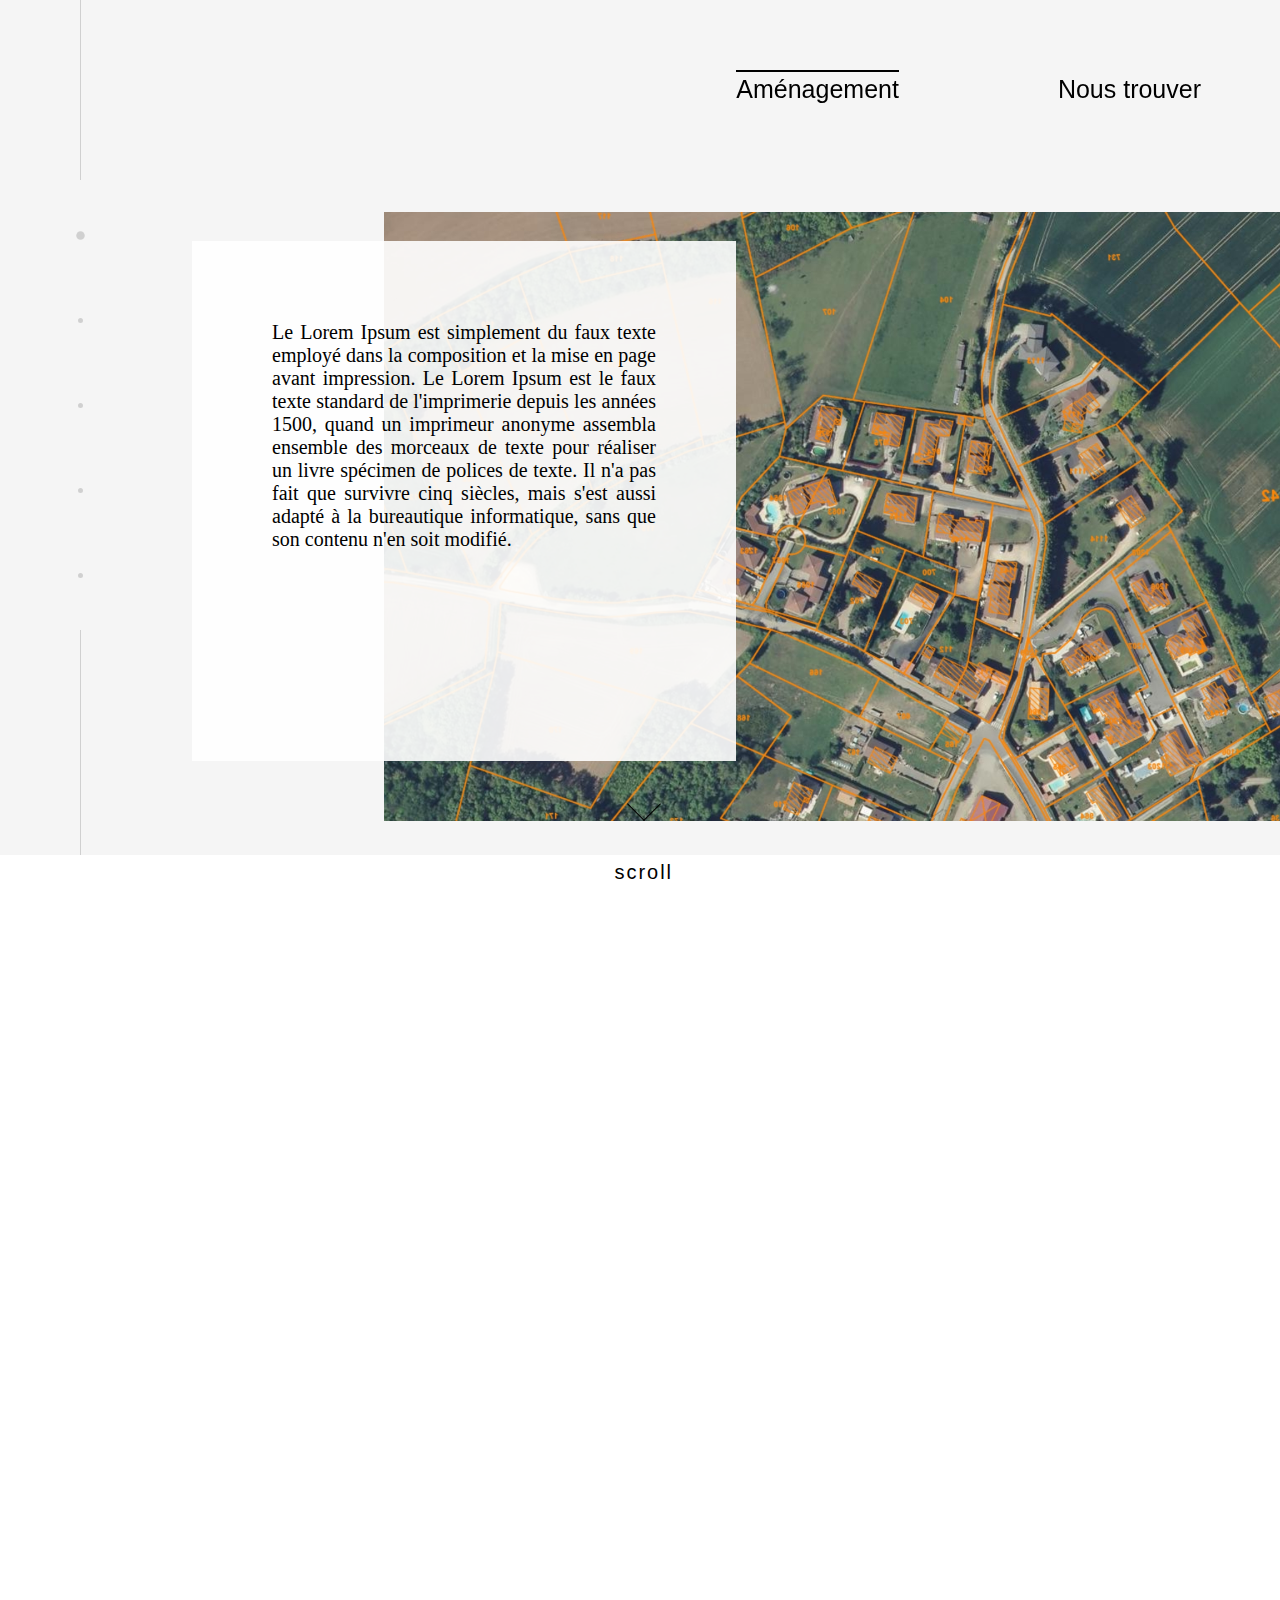
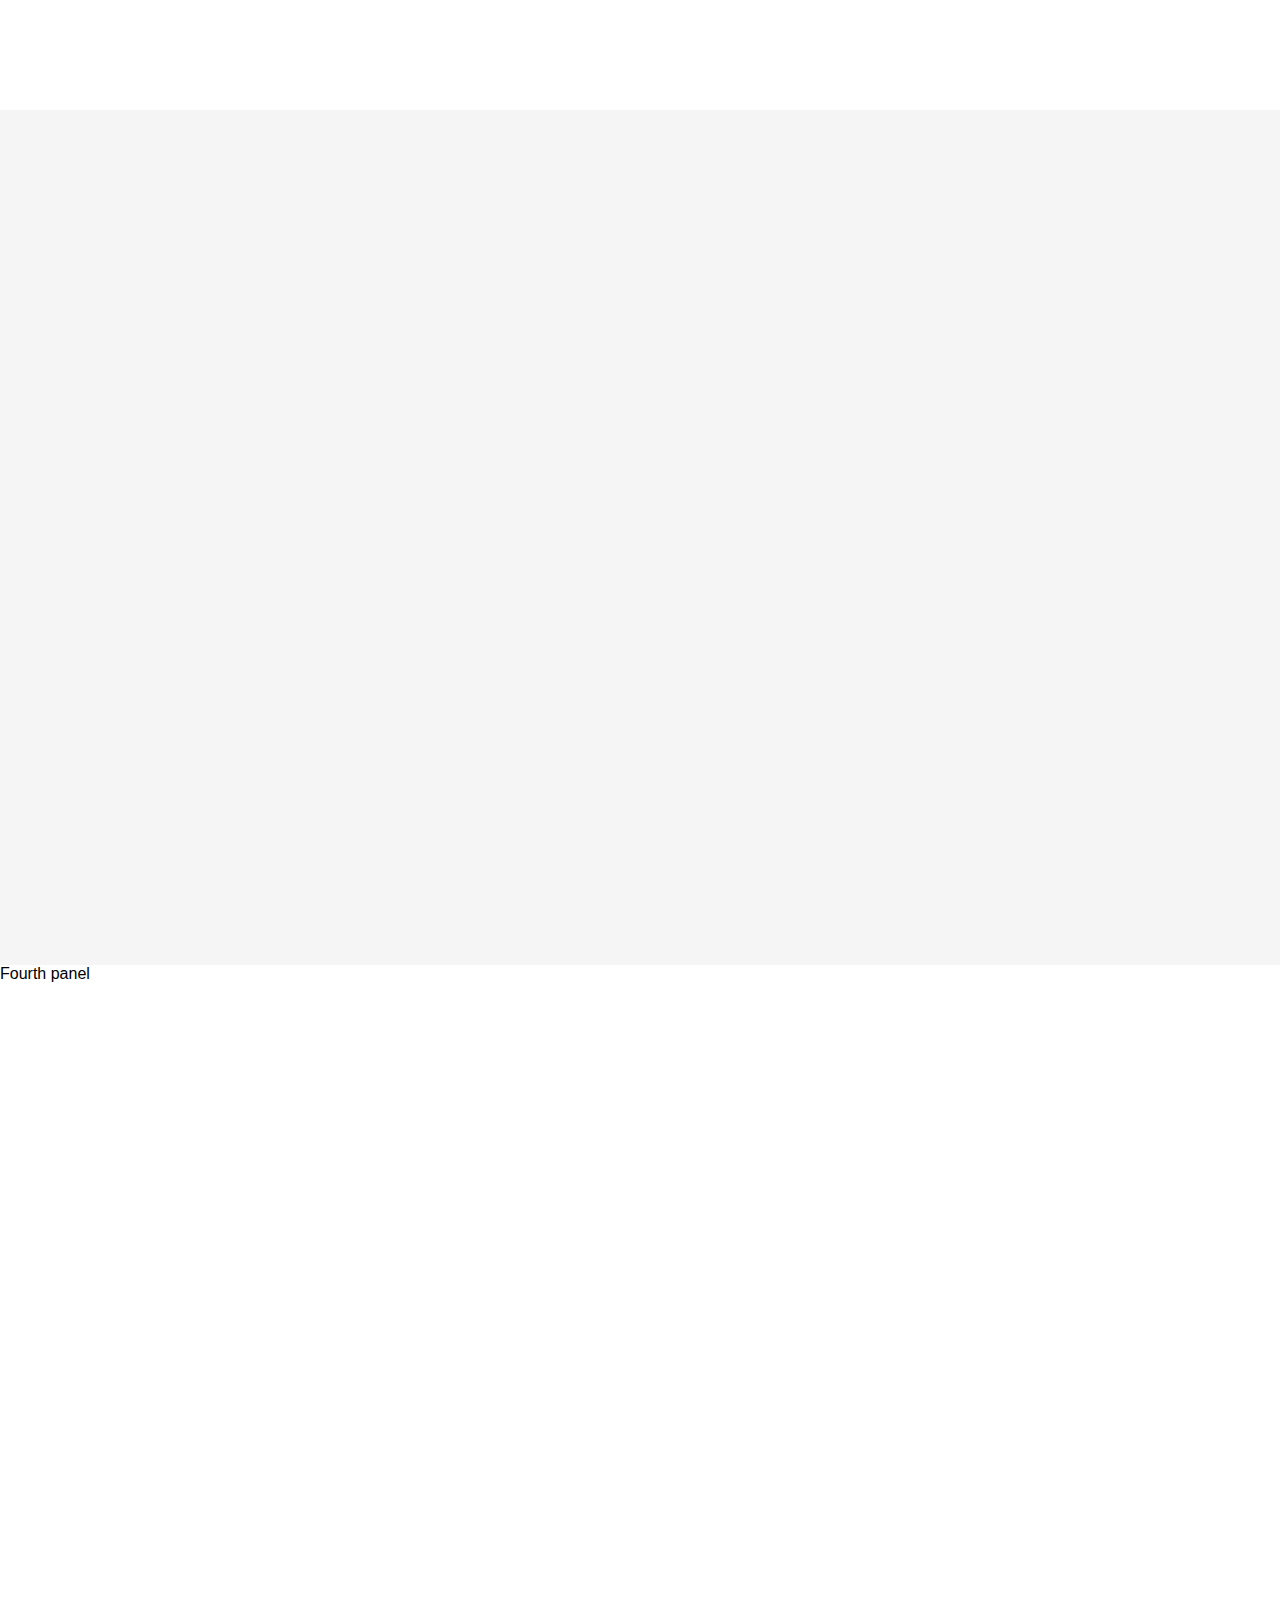
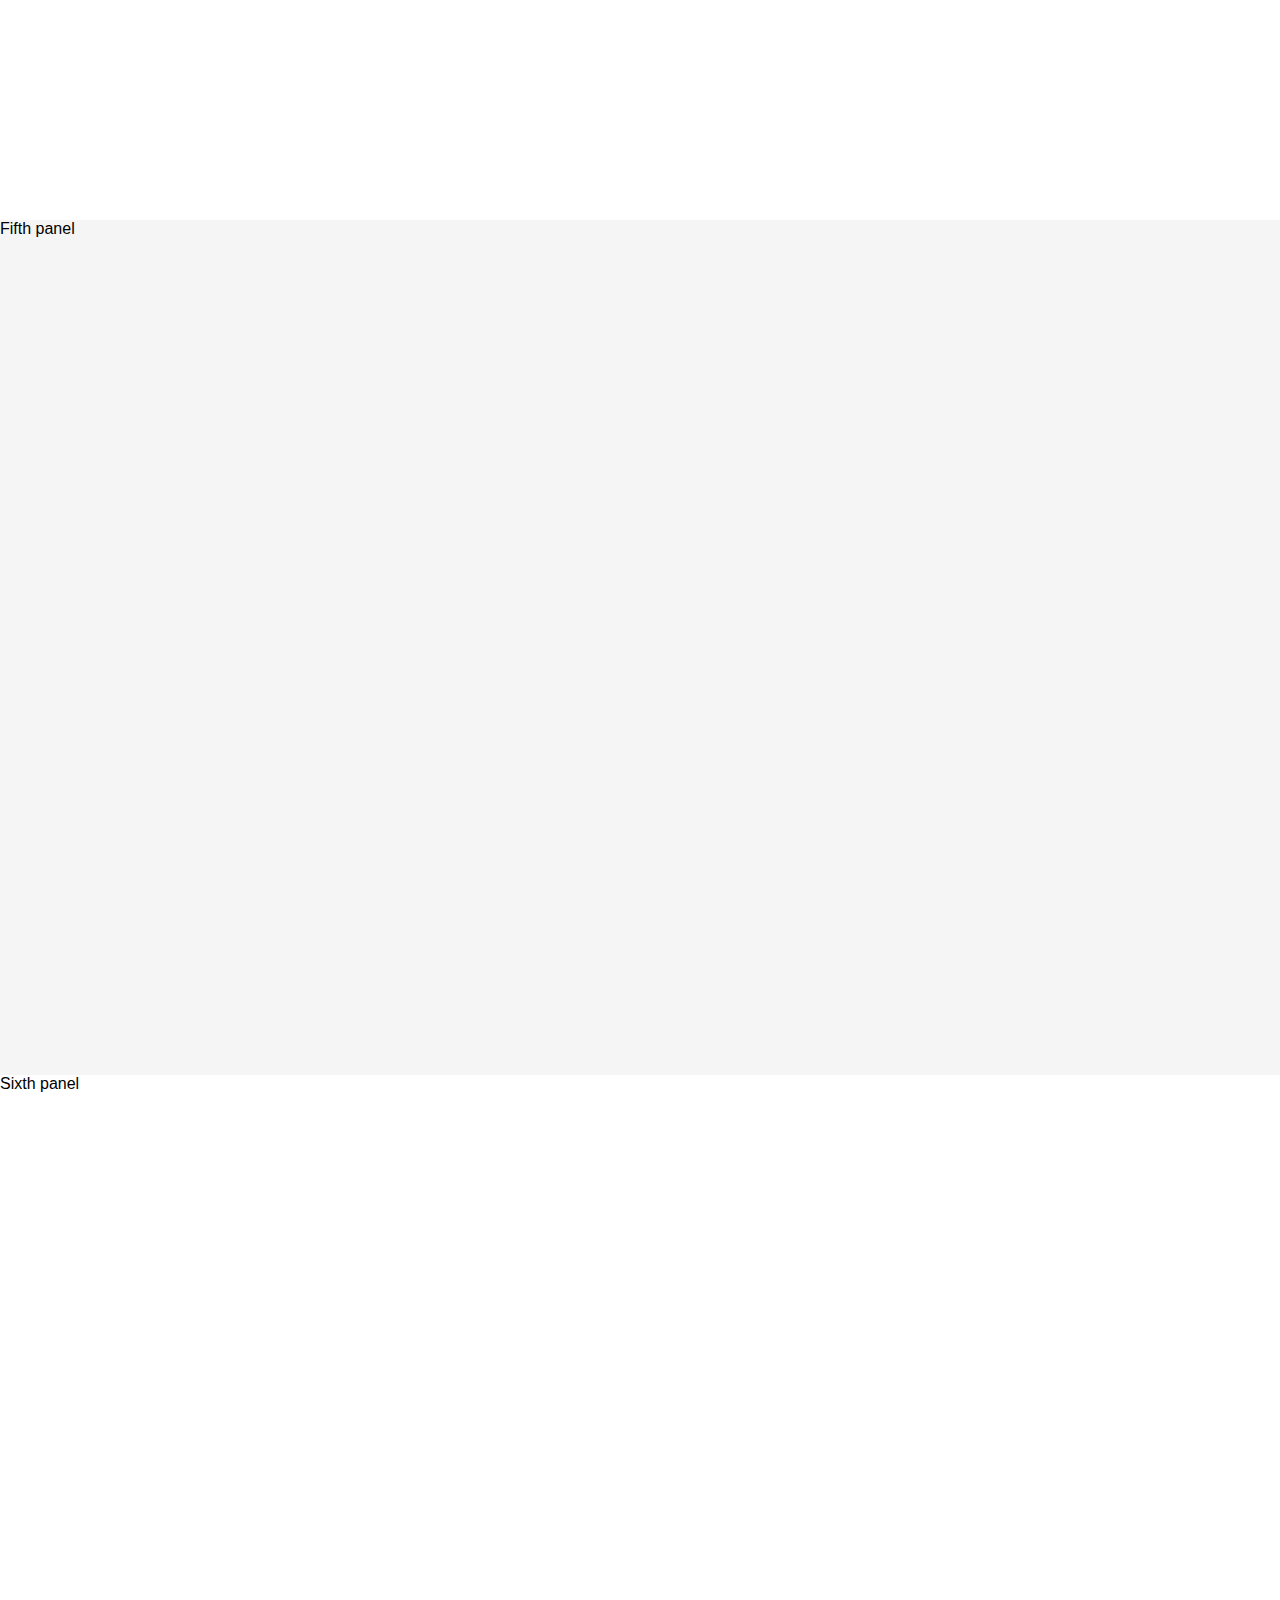
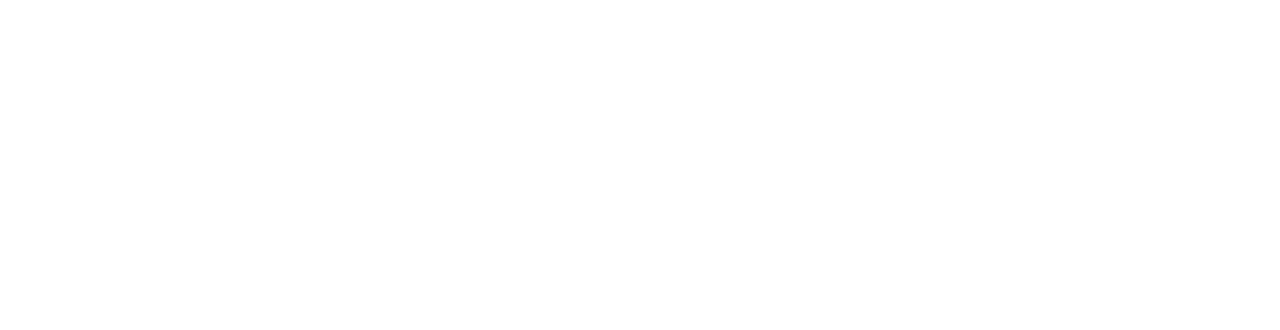
==== commit 0f035605: "ok mise en page" ====
--- a/Capital Terre/amenagement.html
+++ b/Capital Terre/amenagement.html
@@ -91,7 +91,7 @@
                 imprimeur anonyme assembla ensemble des morceaux de texte pour réaliser un livre spécimen de polices de
                 texte. Il n'a pas fait que survivre cinq siècles, mais s'est aussi adapté à la bureautique informatique,
                 sans que son contenu n'en soit modifié. </p>
-            <img id="imgPanel2" src="Asset/Image/maison3.jpeg" alt="image Evenement">
+            <img id="imgPanel2" src="Asset/Image/architecture.jpg" alt="image Evenement">
 
 
             <!-- <img id="imgPanel2Mob"  src="Asset/Image/imageConstructionMob.jpg" alt="image Evenement">-->
--- a/Capital Terre/styleAmenagement.css
+++ b/Capital Terre/styleAmenagement.css
@@ -559,7 +559,8 @@
     font-family: "Ma Super Fonte light", Verdana;
     font-size: 20px;
     position: absolute;
-    background-color: white;
+    background-color: 	rgba(255,255,255, 0.9);
+;
     top: -4vh;
     left: 5vw;
     z-index: 2000;
@@ -618,7 +619,7 @@
     font-family: "Ma Super Fonte light", Verdana;
     font-size: 20px;
     position: absolute;
-    background-color: white;
+    background-color: 	rgba(245,245,245, 0.9);
     top: -7vh;
     left: 30vw;
     z-index: 2000;
@@ -1218,6 +1219,7 @@
         position: static;
         font-family: "Ma Super Fonte light", Verdana;
         font-size: 15px;
+
         margin-top: 20px;
         width: 100%;
 
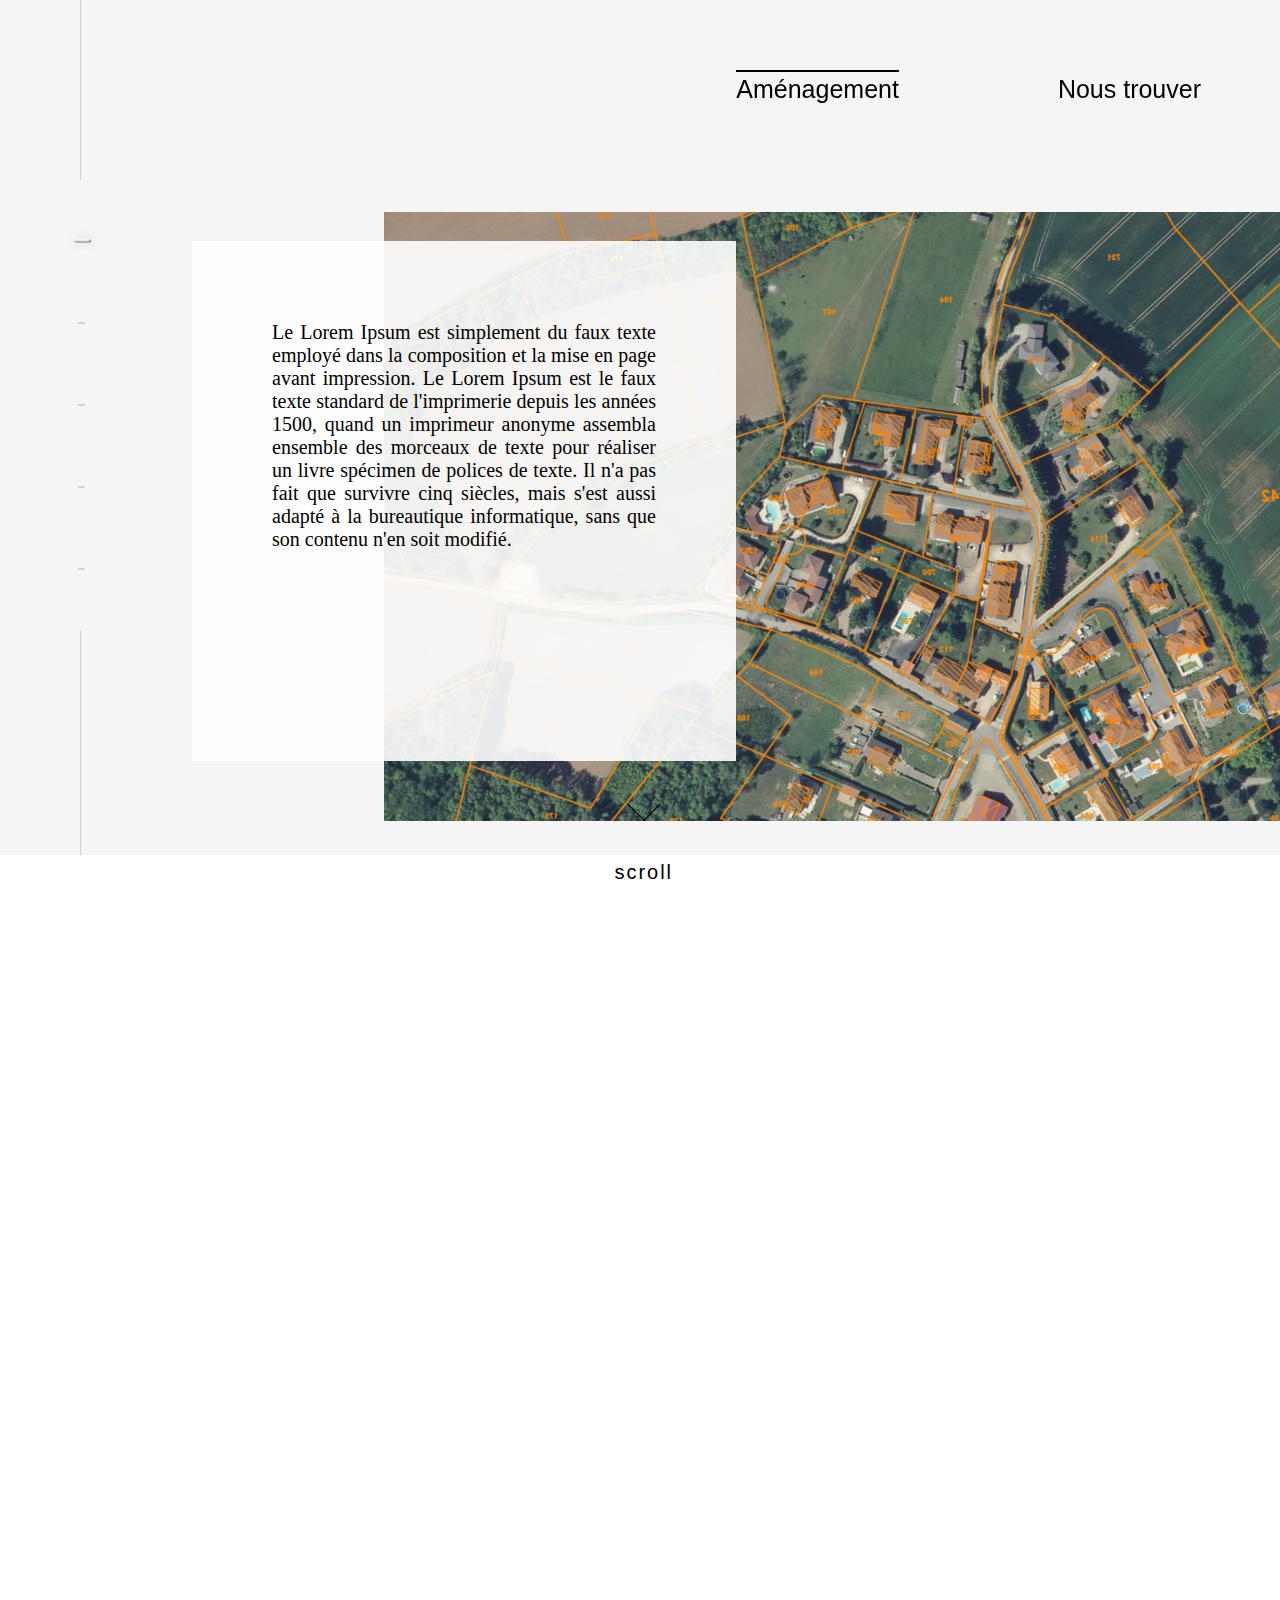
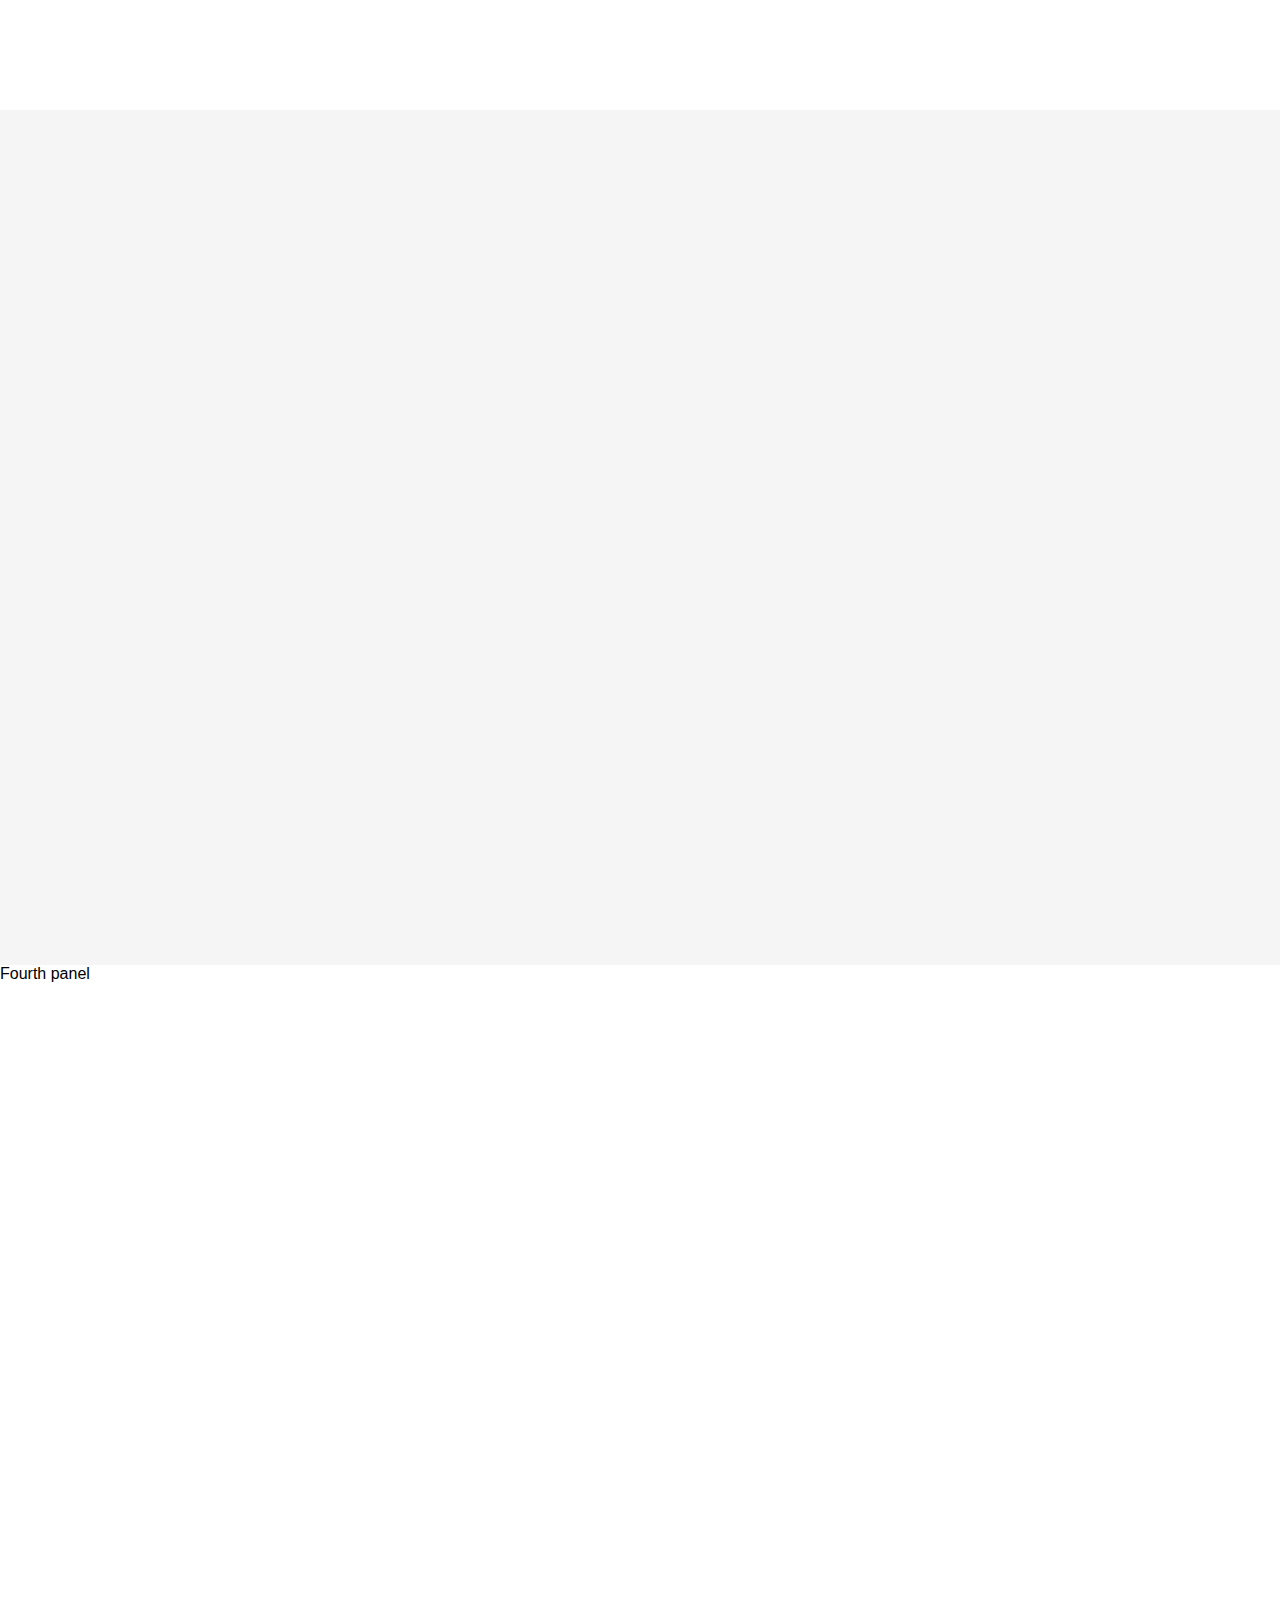
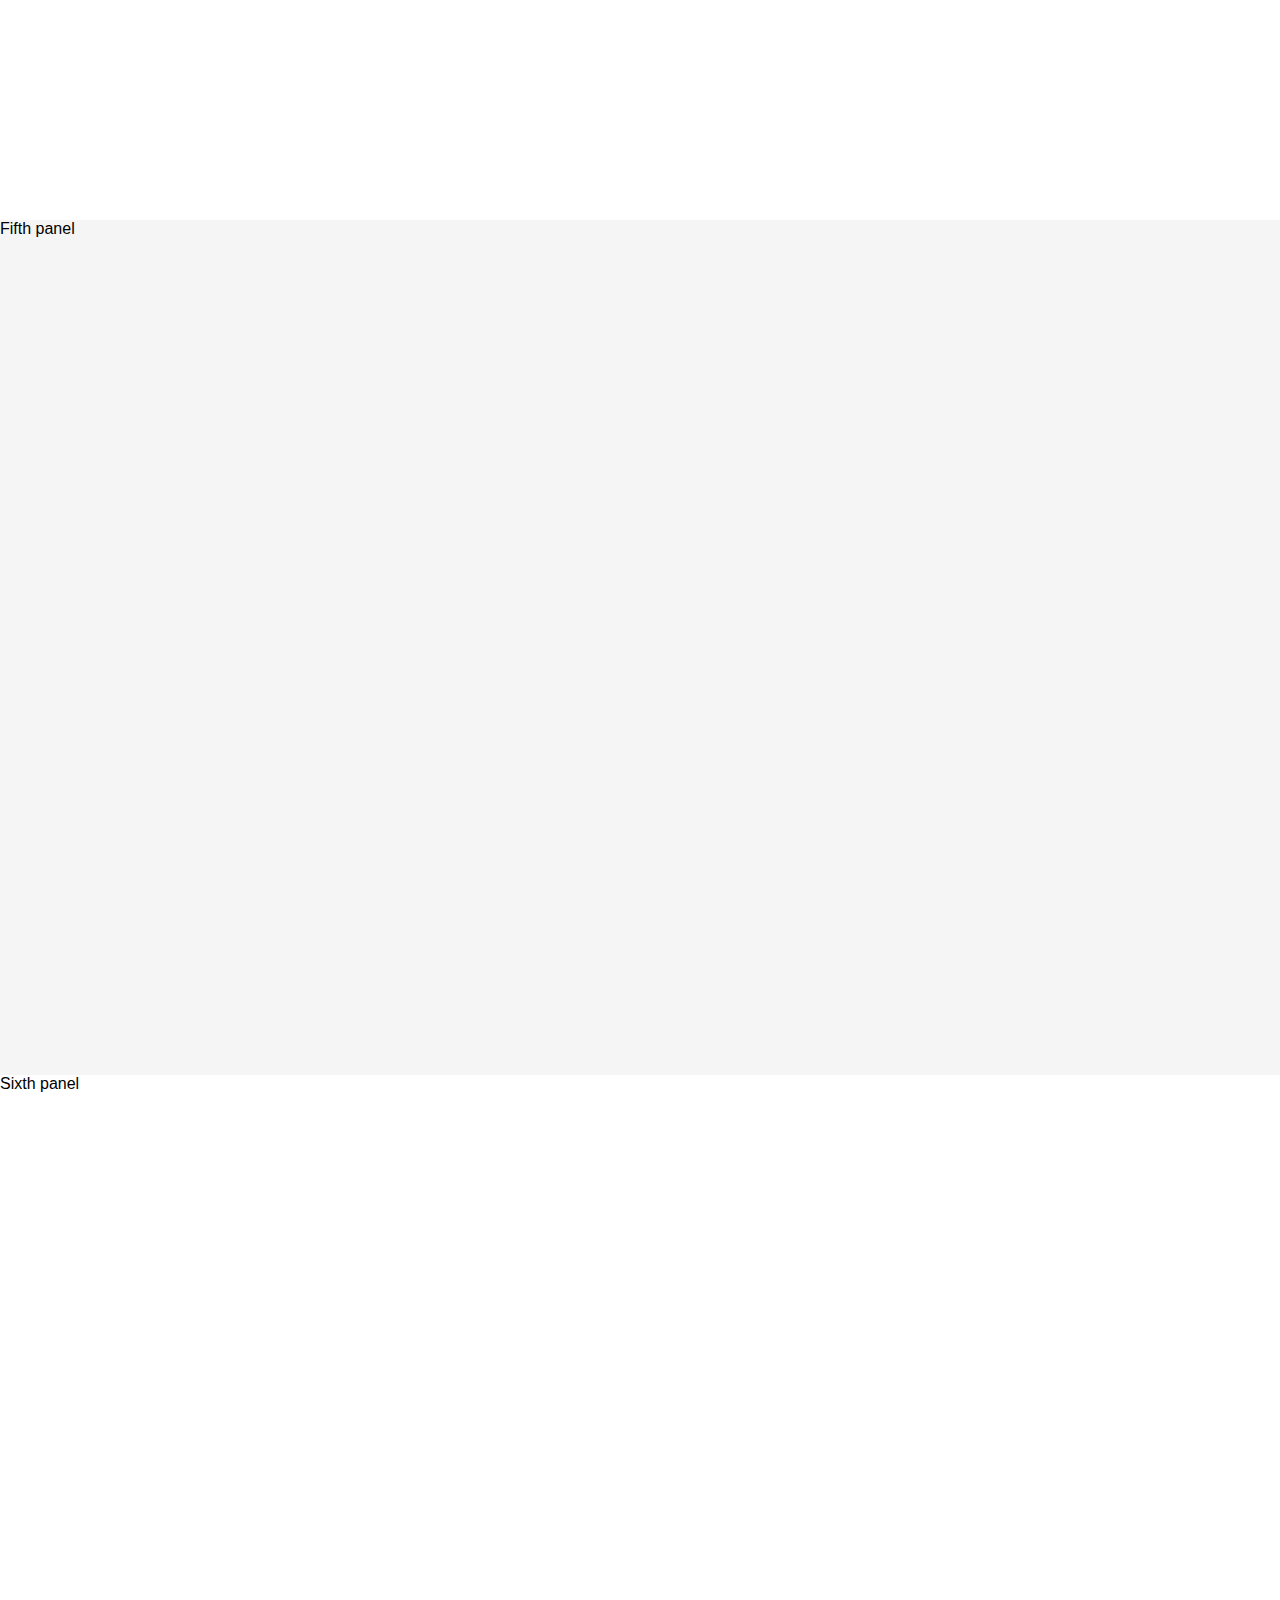
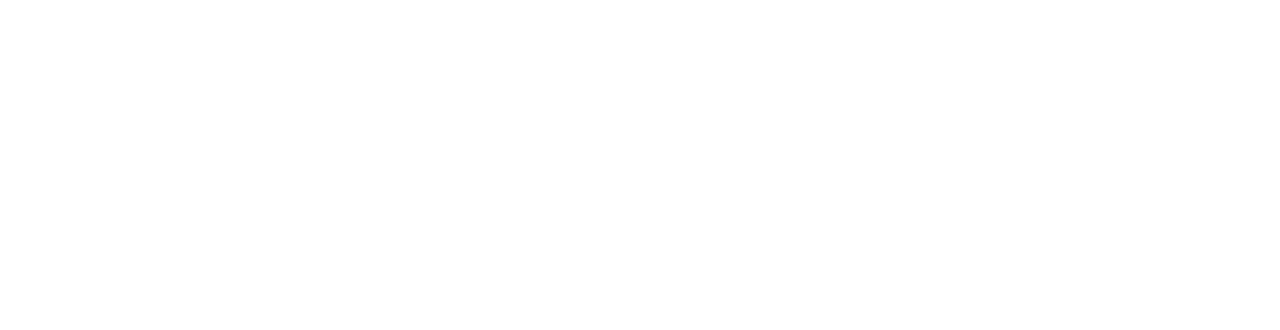
==== commit b8d7cc86: "petit bug acceuil a fixer" ====
--- a/Capital Terre/amenagement.html
+++ b/Capital Terre/amenagement.html
@@ -22,7 +22,7 @@
     <a href="#section05"><span></span>scroll</a>
 </section>
 
-<div id="textTitreMob">Construction</div>
+<div id="textTitreMob">Aménagement</div>
 
 <div id="navbar" class="">
 
@@ -109,7 +109,7 @@
                 texte. Il n'a pas fait que survivre cinq siècles, mais s'est aussi adapté à la bureautique informatique,
                 sans que son contenu n'en soit modifié. </p>
 
-            <img id="imgPanel3" src="Asset/Image/maison2.jpg" alt="image Evenement">
+            <img id="imgPanel3" src="Asset/Image/construction.jpg" alt="image Evenement">
 
         </div>
     </div>
--- a/Capital Terre/styleAmenagement.css
+++ b/Capital Terre/styleAmenagement.css
@@ -236,14 +236,17 @@
     transition: padding-right 0.5s, padding-left 0.5s, background-color 0.5s, border-top-color 0.5s;
 }
 
-.ongletSurFondBlanc:hover{
-
+.ongletSurFondGris:hover{
     background-color: rgba(255,255,255,1);
     border-top-color:rgba(0,0,0,1);
 
-
-}
-
+}
+
+.ongletSurFondBlanc:hover{
+    background-color: rgba(245,245,245,1);
+    border-top-color:rgba(0,0,0,1);
+
+}
 
 #divLogoNav {
     width: 40%;
@@ -672,10 +675,13 @@
     position: absolute;
     top : 25%;
     left: -2%;
-    width: 25%;
-    height: 40%;
+    width: 40%;
+    height: 40vh;
+    background-color: rgba(255,255,255,0.95);
     font-family: "Ma Super Fonte light", Verdana;
     font-size: 20px;
+    z-index: 6000;
+    padding: 50px;
     transition: opacity 2s;
     text-align: justify;
 
@@ -797,21 +803,38 @@
     flex-direction: column;
     justify-content: center;
     z-index: 4000;
+    opacity: 1;
+    transition: opacity 3s;
+
 }
 
 #indicator > div {
-    background-color: black;
-    width:5px;
-    height:5px;
-    border-radius: 5px;
+    background-color: rgba(0 , 0 , 0, 0.15);
+    width:7px;
+    height:2px;
+    border-radius: 2px;
     margin: 40px;
     margin-left: 20px;
     cursor: pointer;
-    opacity: 0.15;
+    opacity: 1;
+    transition: opacity 3s;
+
 }
 
 #indicator > div.active {
-    transform: scale(1.7);
+    background-color: white;
+
+
+    transform:scale(1.7);
+    width:10px;
+
+
+
+    box-shadow: inset -1px -1px 1px rgba(0,0,0,0.4),
+    2px 2px 5px rgba(0,0,0,0.07),
+    -2px 2px 5px rgba(0,0,0,0.07),
+    2px -2px 5px rgba(0,0,0,0.07),
+    -2px -2px 5px rgba(0,0,0,0.07);
 }
 
 #trait1{
